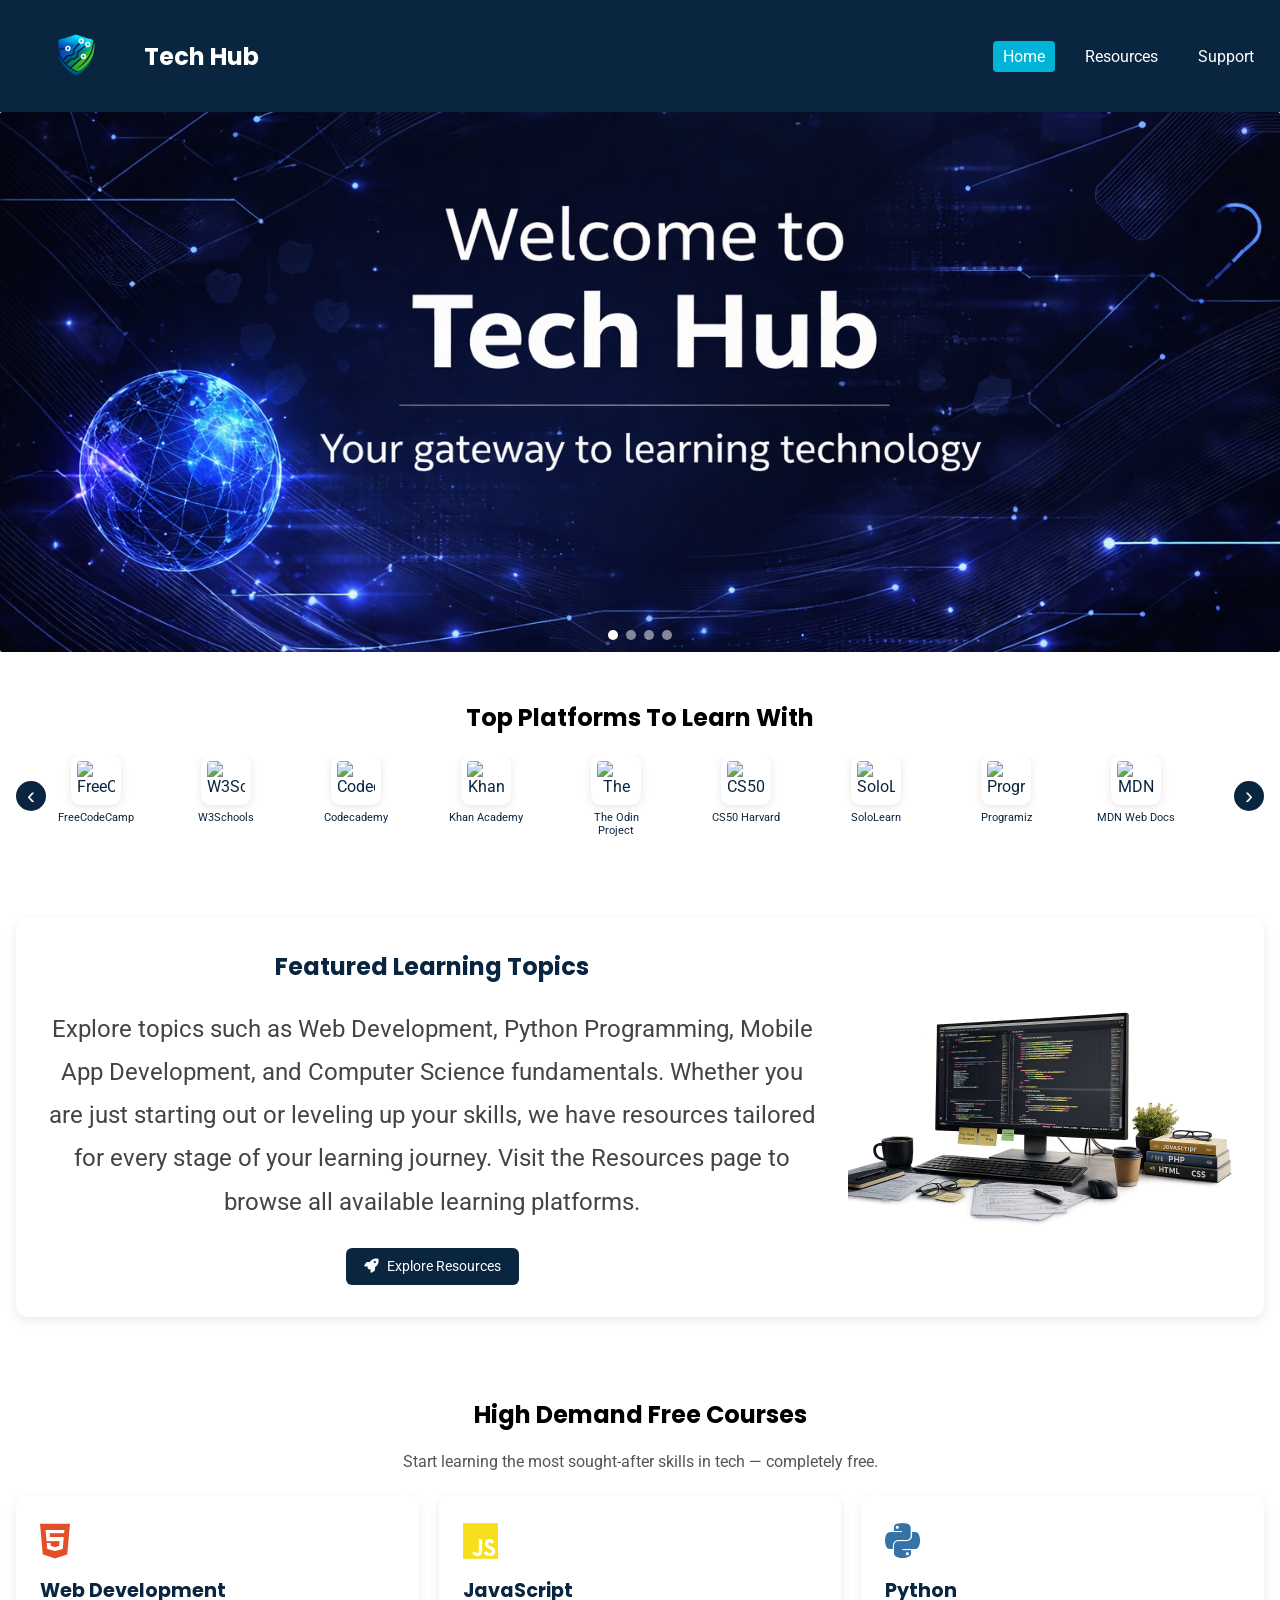
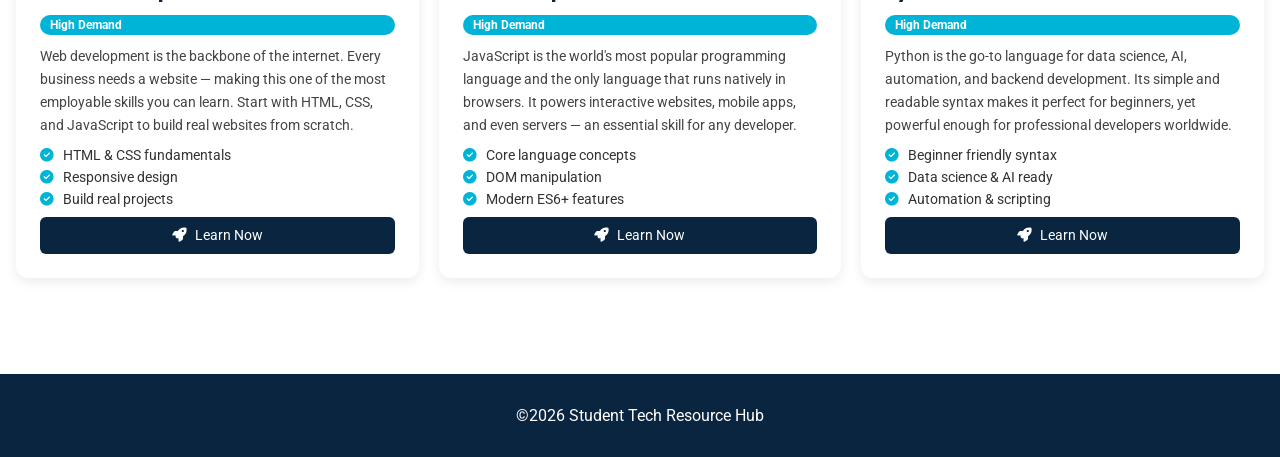
==== index.html @ bba3fb8a "home page updates" ====
<!DOCTYPE html>
<html lang="en">
    <head>
        <meta charset="UTF-8">
        <meta name="viewport" content="width=device-width, initial-scale=1.0">

        <title>Student Tech Resource Hub</title>

        <meta name="description" content="Student learning resources for programming and technology.">
        <meta name="author" content="Halia Khayat">

        <meta property="og:title" content="Student Tech Resource Hub Learning Platform">
        <meta property="og:description" content="Discover programming and technology learning resources organized for students to improve tech skills.">
        <meta property="og:image" content="https://ladylia-wq.github.io/wdd231/finalproject/tech.png">
        <meta property="og:url" content="https://ladylia-wq.github.io/wdd231/finalproject/index.html">

        <link rel="preconnect" href="https://fonts.googleapis.com">
        <link rel="preconnect" href="https://fonts.gstatic.com" crossorigin>

        <link href="https://fonts.googleapis.com/css2?family=Poppins:wght@400;600&family=Roboto&display=swap" rel="stylesheet">

        <link rel="stylesheet" href="styles/normalize.css">
        <link rel="stylesheet" href="styles/styles.css">

        <link rel="icon" href="images/favicon.ico">
        <link rel="stylesheet" href="https://cdnjs.cloudflare.com/ajax/libs/font-awesome/6.5.0/css/all.min.css">
        <script type="module" src="scripts/main.js"></script> 
    </head>

    <body>

        <header>
            <nav>
            <div class="logo">
                <img src="images/logo.webp" alt="Student Tech Resource Hub Logo">
                <h1>Tech Hub</h1>
            </div>


            <div class="menu-btn" id="menuBtn">☰</div>

            <ul id="navMenu">
                <li><a href="index.html">Home</a></li>
                <li><a href="resources.html">Resources</a></li>
                <li><a href="support.html">Support</a></li>
            </ul>

            </nav>
        </header>

        <div class="hero-carousel">
            <div class="carousel-track">

                <div class="slide">
                <img src="images/slide1.jpg">
                </div>

                <div class="slide">
                <img src="images/slide2.jpg">
                </div>

                <div class="slide">
                <img src="images/slide3.jpg">
                </div>

                <div class="slide">
                <img src="images/slide4.jpg">
                </div>

            </div>

            <div class="dots">
                <span class="dot active"></span>
                <span class="dot"></span>
                <span class="dot"></span>
                <span class="dot"></span>
            </div>
        </div>
        
        <main>
            <section class="platforms-section">
                <h2>Top Platforms To Learn With</h2>
                <div class="platforms-carousel-wrapper">
                    <button class="platform-arrow left-arrow">&#8249;</button>
                    <div class="platforms-track-container">
                        <div class="platforms-track" id="platformsTrack"></div>
                    </div>
                    <button class="platform-arrow right-arrow">&#8250;</button>
                </div>
            </section>

            <section class="featured-topics">
                <div class="topics-text">
                    <h2>Featured Learning Topics</h2>
                    <p>
                    Explore topics such as Web Development, Python Programming,
                    Mobile App Development, and Computer Science fundamentals.
                    Whether you are just starting out or leveling up your skills,
                    we have resources tailored for every stage of your learning journey.
                    Visit the Resources page to browse all available learning platforms.
                    </p>
                    <div style="text-align: center;">
                        <a href="resources.html" class="explore-resources-btn">
                            <i class="fa-solid fa-rocket"></i> Explore Resources
                        </a>
                    </div>
                </div>

                <div class="topics-image">
                    <img src="images/resource.jpg"
                        alt="Student coding on laptop">
                </div>
            </section>
            
            <section class="featured-courses">
                    <h2>High Demand Free Courses</h2>
                    <p class="section-subtitle">Start learning the most sought-after skills in tech — completely free.</p>

                    <div class="courses-container">

                        <div class="course-card">
                        <div class="course-icon">
                            <i class="fa-brands fa-html5"></i>
                        </div>
                        <h3>Web Development</h3>
                        <span class="course-tag">High Demand</span>
                        <p>
                            Web development is the backbone of the internet. Every business needs 
                            a website — making this one of the most employable skills you can learn. 
                            Start with HTML, CSS, and JavaScript to build real websites from scratch.
                        </p>
                        <ul>
                            <li><i class="fa-solid fa-circle-check"></i> HTML & CSS fundamentals</li>
                            <li><i class="fa-solid fa-circle-check"></i> Responsive design</li>
                            <li><i class="fa-solid fa-circle-check"></i> Build real projects</li>
                        </ul>
                        <a href="https://www.freecodecamp.org/learn/2022/responsive-web-design/" 
                            target="_blank" class="learn-btn">
                            <i class="fa-solid fa-rocket"></i> Learn Now
                        </a>
                        </div>

                        <div class="course-card">
                        <div class="course-icon">
                            <i class="fa-brands fa-js"></i>
                        </div>
                        <h3>JavaScript</h3>
                        <span class="course-tag">High Demand</span>
                        <p>
                            JavaScript is the world's most popular programming language and the 
                            only language that runs natively in browsers. It powers interactive 
                            websites, mobile apps, and even servers — an essential skill for any developer.
                        </p>
                        <ul>
                            <li><i class="fa-solid fa-circle-check"></i> Core language concepts</li>
                            <li><i class="fa-solid fa-circle-check"></i> DOM manipulation</li>
                            <li><i class="fa-solid fa-circle-check"></i> Modern ES6+ features</li>
                        </ul>
                        <a href="https://javascript.info/" 
                            target="_blank" class="learn-btn">
                            <i class="fa-solid fa-rocket"></i> Learn Now
                        </a>
                        </div>

                        <div class="course-card">
                        <div class="course-icon">
                            <i class="fa-brands fa-python"></i>
                        </div>
                        <h3>Python</h3>
                        <span class="course-tag">High Demand</span>
                        <p>
                            Python is the go-to language for data science, AI, automation, and 
                            backend development. Its simple and readable syntax makes it perfect 
                            for beginners, yet powerful enough for professional developers worldwide.
                        </p>
                        <ul>
                            <li><i class="fa-solid fa-circle-check"></i> Beginner friendly syntax</li>
                            <li><i class="fa-solid fa-circle-check"></i> Data science & AI ready</li>
                            <li><i class="fa-solid fa-circle-check"></i> Automation & scripting</li>
                        </ul>
                        <a href="https://www.python.org/about/gettingstarted/" 
                            target="_blank" class="learn-btn">
                            <i class="fa-solid fa-rocket"></i> Learn Now
                        </a>
                        </div>
                    </div>
            </section>
        </main>

        <footer>
            <p>©2026 Student Tech Resource Hub</p>
        </footer>

    </body> 
</html>
---- styles/styles.css ----
:root {
  --primary: #0a2540;
  --accent: #00b4d8;
  --light: #f5f7fa;
}

header {
  margin: 0;
  padding: 1rem;
}

body {
  margin: 0;
  padding: 0;
  font-family: 'Roboto', sans-serif;
}

h1, h2, h3 {
  font-family: 'Poppins', sans-serif;
}

/*HERO*/
.hero-carousel {
  width: 100%;
  height: 60vh;
  overflow: hidden;
  border-radius: 2px;
  margin: 0;
  padding: 0;
  display: block;
  position: relative;
}

@media (max-width: 760px) {
  .hero-carousel {
    height: 35vh;
  }
}

@media (max-width: 480px) {
  .hero-carousel {
    height: 25vh;
  }
}

.carousel-track {
  display: flex;
  align-items: center;
  height: 100%;
  width: 100%; 
  /* line-height: 0; 
  font-size: 0; */
  margin: 0;
  padding: 0;
}

.slide {
  /* flex: 0 0 100%; */
  min-width: 100%;
  height: 100%;
  overflow: hidden;
  margin: 0;
  padding: 0;
}

.slide img {
  width: 100%;
  height: 100%;
  object-fit: cover;
  display: block;
  margin: 0;
  padding: 0;
  /* background-image: url(/images/slide1.jpg); */
}

.dots {
  position: absolute;
  bottom: 12px;
  left: 50%;
  transform: translateX(-50%);
  display: flex;
  gap: 8px;
  z-index: 10;
}

.dot {
  width: 10px;
  height: 10px;
  border-radius: 50%;
  background: rgba(255, 255, 255, 0.5);
  cursor: pointer;
  transition: background 0.3s ease;
}

.dot.active {
  background: white;
}

/* HEADER */
header {
  background: var(--primary);
  color: white;
  padding: 1rem;
}

/* LOGO */
.logo {
  display: flex;
  align-items: center;
  gap: 8px;
}

.logo img {
  height: 80px;
}

.logo span {
  font-weight: 600;
  color: white;
}

/* NAVIGATION */
nav {
  display: flex;
  justify-content: space-between;
  align-items: center;
}

nav ul {
  list-style: none;
  display: none;
  padding: 0;
}

nav ul li {
  margin: 10px 0;
}

nav a {
  color: white;
  text-decoration: none;
  padding: 6px 10px;
  border-radius: 4px;
}

/* hover & active share styling */
nav a:hover {
   background: rgba(255,255,255,0.2);
} 

nav a.active {
  background: var(--accent);
}

.intro {
  text-align: center;
}

.menu-btn {
  font-size: 1.5rem;
  cursor: pointer;
}

.show {
  display: block;
}

main {
  padding: 1rem;
}

/* LOGOS */
.platforms-section {
  margin: 2rem 0;
  text-align: center;
}

.platforms-carousel-wrapper {
  display: flex;
  align-items: center;
  gap: 10px;
}

.platforms-track-container {
  overflow: hidden;
  flex: 1;
}

.platforms-track {
  display: flex;
  gap: 50px;
  transition: transform 0.4s ease-in-out;
}

.platform-logo {
  display: flex;
  flex-direction: column;
  align-items: center;
  min-width: 80px;
  cursor: pointer;
  text-decoration: none;
  color: var(--primary);
}

.platform-logo img {
  width: 50px;
  height: 50px;
  object-fit: contain;
  border-radius: 10px;
  box-shadow: 0 2px 8px rgba(0,0,0,0.1);
  padding: 6px;
  background: white;
}

.platform-logo span {
  margin-top: 6px;
  font-size: 0.7rem;
  text-align: center;
}

.platform-logo:hover img {
  box-shadow: 0 4px 12px rgba(0,180,216,0.4);
  transform: translateY(-3px);
  transition: all 0.3s ease;
}

.platform-arrow {
  background: var(--primary);
  color: white;
  border: none;
  border-radius: 50%;
  width: 30px;
  height: 30px;
  font-size: 1.5rem;
  cursor: pointer;
  display: flex;
  align-items: center;
  justify-content: center;
  transition: background 0.3s ease;
  flex-shrink: 0;
}

.platform-arrow:hover {
  background: var(--accent);
}

/*Free Courses*/
.featured-courses {
  margin: 5rem 0;
}

.featured-courses h2 {
  text-align: center;
}

.section-subtitle {
  text-align: center;
  color: #555;
  margin-bottom: 1.5rem;
}

.courses-container {
  display: grid;
  grid-template-columns: repeat(3, 1fr);
  gap: 20px;
}

@media (max-width: 768px) {
  .courses-container {
    grid-template-columns: 1fr;
  }
}

.course-card {
  background: white;
  border-radius: 12px;
  padding: 1.5rem;
  box-shadow: 0 4px 12px rgba(0,0,0,0.08);
  display: flex;
  flex-direction: column;
  gap: 10px;
  transition: transform 0.3s ease, box-shadow 0.3s ease;
}

.course-card:hover {
  transform: translateY(-6px);
  box-shadow: 0 10px 24px rgba(0,0,0,0.12);
}

.course-icon {
  font-size: 2.5rem;
}

.course-icon .fa-html5 { color: #e34f26; }
.course-icon .fa-js    { color: #f7df1e; }
.course-icon .fa-python { color: #3572A5; }

.course-card h3 {
  margin: 0;
  font-size: 1.2rem;
  color: var(--primary);
}

.course-tag {
  display: inline-block;
  background: var(--accent);
  color: white;
  font-size: 0.75rem;
  font-weight: bold;
  padding: 3px 10px;
  border-radius: 20px;
}

.course-card p {
  font-size: 0.9rem;
  color: #444;
  line-height: 1.6;
  margin: 0;
}

.course-card ul {
  list-style: none;
  padding: 0;
  margin: 0;
  display: flex;
  flex-direction: column;
  gap: 6px;
}

.course-card ul li {
  font-size: 0.85rem;
  color: #333;
}

.course-card ul li i {
  color: var(--accent);
  margin-right: 6px;
}

.learn-btn {
  display: inline-block;
  margin-top: auto;
  padding: 10px 18px;
  background: var(--primary);
  color: white;
  text-decoration: none;
  border-radius: 6px;
  font-size: 0.9rem;
  text-align: center;
  transition: background 0.3s ease, transform 0.2s ease;
}

.learn-btn:hover {
  background: var(--accent);
  transform: translateY(-2px);
}

.learn-btn i {
  margin-right: 6px;
}

/* Featured topics */
.featured-topics {
  display: grid;
  grid-template-columns: 2fr 1fr;
  gap: 2rem;
  align-items: center;
  margin: 5rem 0;
  background: white;
  border-radius: 12px;
  padding: 2rem;
  box-shadow: 0 4px 12px rgba(0,0,0,0.08);
}

.topics-text h2 {
  margin-top: 0;
  color: var(--primary);
  text-align: center;
}

.topics-text p {
  color: #444;
  line-height: 1.8;
  margin-bottom: 1.5rem;
  font-size: x-large;
  text-align: center;
}

.topics-image img {
  width: 100%;
  height: 100%;
  object-fit: cover;
  border-radius: 10px;
}

@media (max-width: 768px) {
  .featured-topics {
    grid-template-columns: 1fr;
  }

  .topics-image img {
    height: 200px;
  }
}

.explore-resources-btn {
  display: inline-block;
  margin-top: auto;
  padding: 10px 18px;
  background: var(--primary);
  color: white;
  text-decoration: none;
  border-radius: 6px;
  font-size: 0.9rem;
  transition: background 0.3s ease, transform 0.2s ease;
}

.explore-resources-btn:hover {
  background: var(--accent);
  transform: translateY(-2px);
}

.explore-resources-btn i {
  margin-right: 6px;
}

/* CARD */
.card {
  background: white;
  padding: 1.2rem;
  margin: 0;
  border-left: none;
  border-radius: 10px;
  box-shadow: 0 4px 12px rgba(0,0,0,0.08);
  transition: all 0.3s ease;
}

.card:hover {
  transform: translateY(-6px) scale(1.02);
  box-shadow: 0 10px 20px rgba(0,0,0,0.15);
  background: rgb(255, 255, 255);
}

.card h3 {
  margin-bottom: 5px;
}

.card p {
  margin: 3px 0;
}

.card i {
  color: var(--accent);
  margin-right: 8px;
}

.detailsBtn i {
  margin-right: 5px;
}

#resourcesContainer {
  display: grid;
  grid-template-columns: repeat(3, 1fr);
  gap: 20px;
}

@media (max-width: 768px) {
  #resourcesContainer {
    grid-template-columns: 1fr;
  }
}

/* BUTTON LINKS INSIDE CARDS */
.card a {
  color: var(--accent);
  font-weight: bold;
}

.card a:hover {
  text-decoration: underline;
}

/*level*/
.level {
  display: inline-block;
  padding: 4px 10px;
  border-radius: 20px;
  font-size: 12px;
  font-weight: bold;
  margin-top: 5px;
}

.level.beginner {
  background: #d1fae5;
  color: #065f46;
}

.level.intermediate {
  background: #fef3c7;
  color: #92400e;
}

.level.advanced {
  background: #fee2e2;
  color: #991b1b;
}

.level.all {
  background: #00b4d8;
  color: #060445;
}

/* SUPPORT FORM */
.support-container {
  max-width: 600px;
  margin: auto;
  background: white;
  padding: 2rem;
  border-radius: 8px;
  box-shadow: 0 4px 12px rgba(0,0,0,0.1);
}

.contact-form {
  display: flex;
  flex-direction: column;
}

.contact-form label {
  margin-top: 1rem;
  font-weight: bold;
}

.contact-form input,
.contact-form textarea {
  margin-top: 5px;
  padding: 10px;
  border: 1px solid #ccc;
  border-radius: 5px;
  font-size: 1rem;
}

.contact-form input:focus,
.contact-form textarea:focus {
  border-color: var(--accent);
  outline: none;
}

.contact-form button {
  margin-top: 1.5rem;
  padding: 12px;
  border: none;
  background: var(--primary);
  color: white;
  font-size: 1rem;
  border-radius: 5px;
  cursor: pointer;
}

.contact-form button:hover {
  background: #0096c7;
}

/* RESULT / ACTION PAGE */
.result-container {
  max-width: 600px;
  margin: auto;
  background: white;
  padding: 2rem;
  border-radius: 8px;
  box-shadow: 0 4px 12px rgba(0,0,0,0.1);
  text-align: center;
}

.result-text {
  margin-bottom: 1rem;
}

.result-card {
  text-align: left;
  margin: 1.5rem 0;
  padding: 1rem;
  background: #f5f7fa;
  border-left: 5px solid var(--accent);
  border-radius: 5px;
}

.success-icon {
  font-size: 3rem;
  color: var(--accent);
  margin-bottom: 10px;
}

/* ACTION BUTTONS */
.result-actions {
  display: flex;
  justify-content: center;
  gap: 15px;
  flex-wrap: wrap;
}

.action-btn,
.modal-visit-btn {
  display: inline-block;
  padding: 10px 18px;
  background: var(--primary);
  color: white;
  text-decoration: none;
  border-radius: 6px;
  transition: background 0.3s ease, transform 0.2s ease;
}

.action-btn:hover,
.modal-visit-btn:hover {
  background: var(--accent);
  transform: translateY(-2px);
}

/* DETAILS BUTTON */
.detailsBtn {
  margin-top: 10px;
  padding: 8px 14px;
  background: transparent;
  color: var(--primary);
  border: 2px solid var(--accent);
  border-radius: 20px;
  cursor: pointer;
  font-size: 0.9rem;
  transition: all 0.3s ease;
}

.detailsBtn:hover {
  background: var(--accent);
  color: white;
}

/* MODAL */
.modal {
  display: none;
  position: fixed;
  z-index: 1000;
  inset: 0;
  background: rgba(0,0,0,0.5);
}

.modal-content {
  background: white;
  margin: 10% auto;
  padding: 2rem;
  width: 90%;
  max-width: 500px;
  border-radius: 8px;
  position: relative;
  text-align: center;
  color: #000;
}

.modal > * {
  color: inherit;
}

.close-btn {
  position: absolute;
  right: 15px;
  top: 10px;
  font-size: 1.5rem;
  cursor: pointer;
}

.close-btn:hover {
  color: var(--accent);
}

/* FOOTER */
footer {
  background: var(--primary);
  color: white;
  text-align: center;
  padding: 1rem;
}

/* RESPONSIVE NAV */
@media (min-width: 700px) {
  nav ul {
    display: flex;
    gap: 20px;
  }

  .menu-btn {
    display: none;
  }
}

/*filter view*/
.filter-bar {
  display: flex;
  gap: 10px;
  margin-bottom: 20px;
}

.filter-bar input,
.filter-bar select {
  padding: 8px;
  border-radius: 6px;
  border: 2px solid #060445;
}
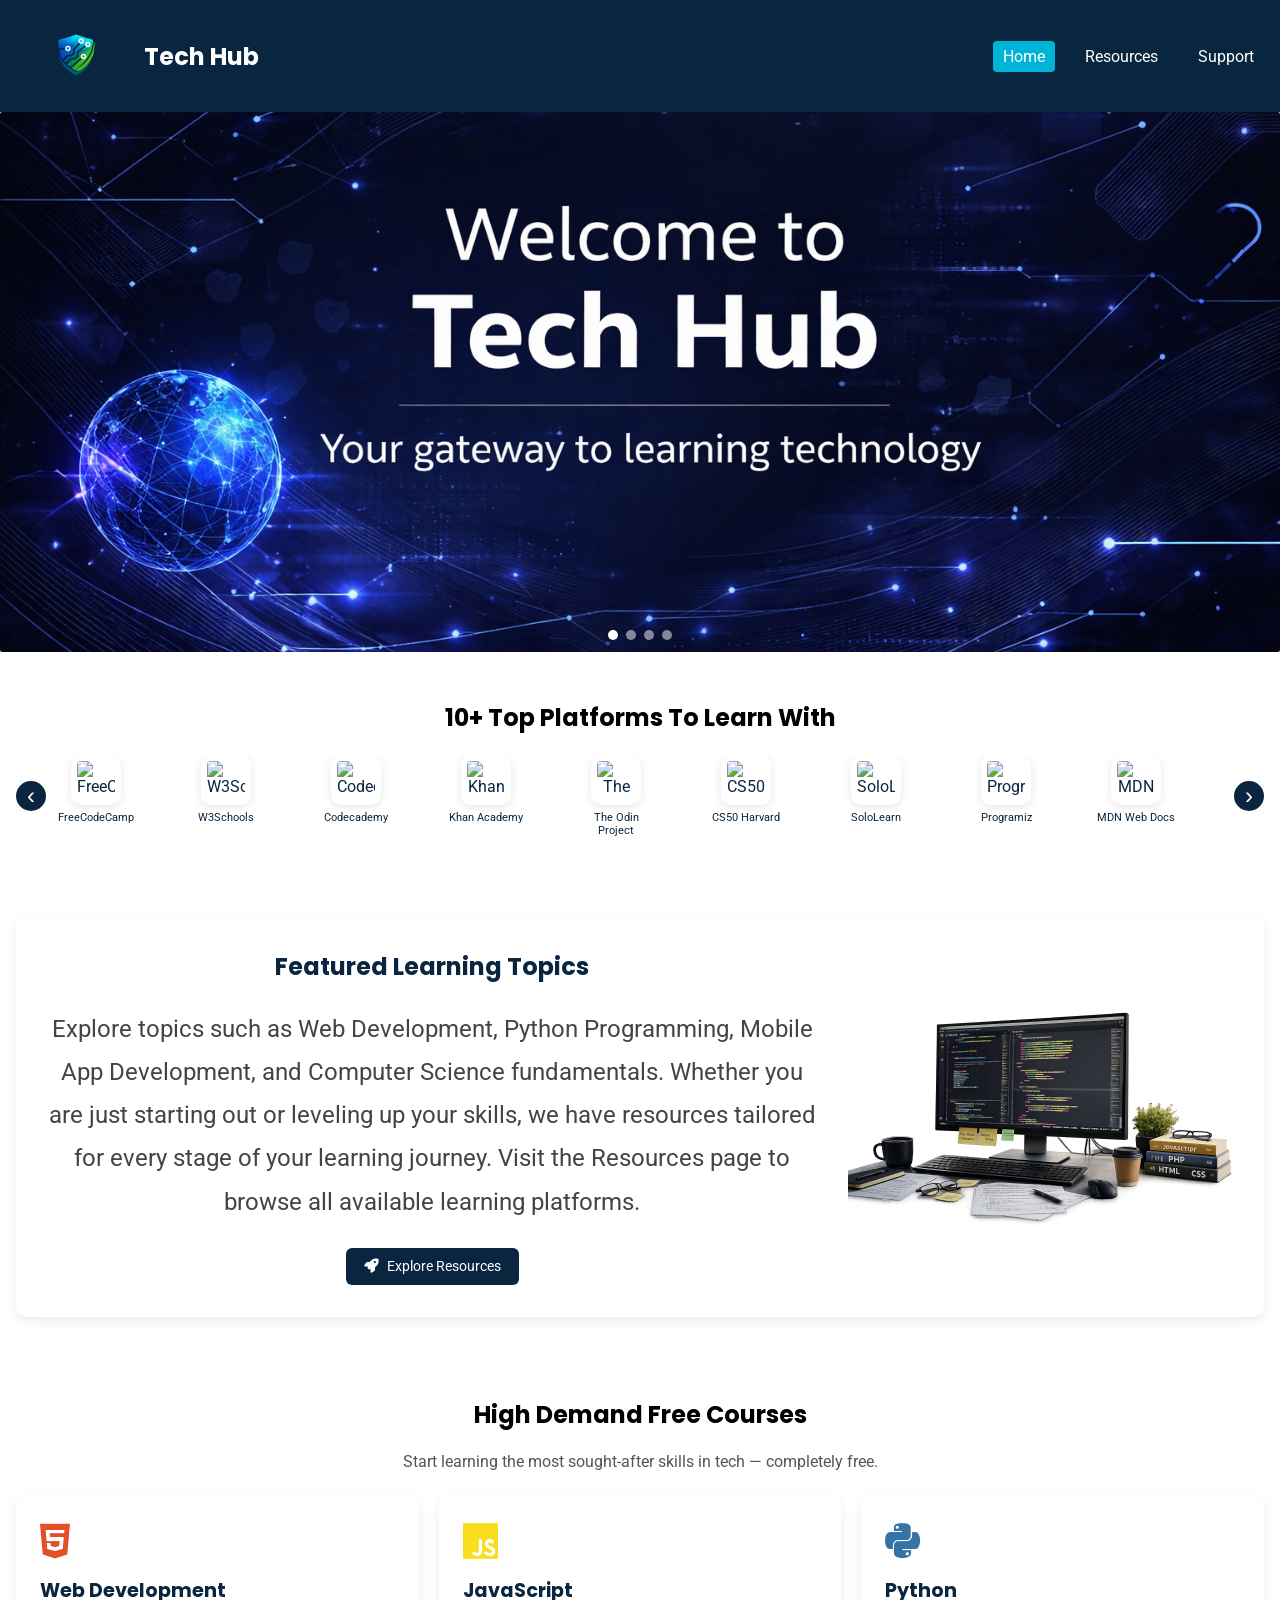
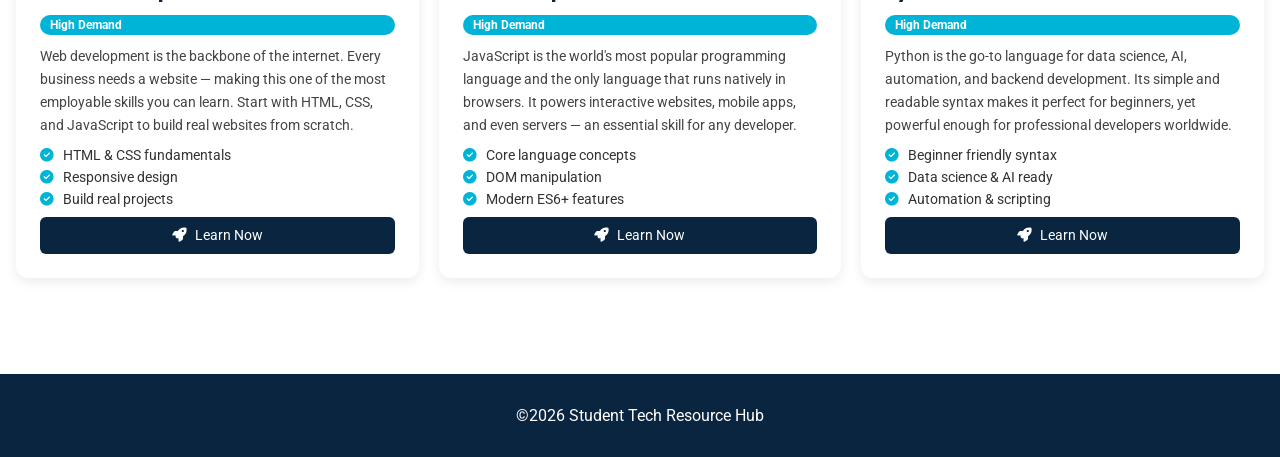
==== commit 37bf21f0: "text added" ====
--- a/index.html
+++ b/index.html
@@ -79,7 +79,7 @@
         
         <main>
             <section class="platforms-section">
-                <h2>Top Platforms To Learn With</h2>
+                <h2>10+ Top Platforms To Learn With</h2>
                 <div class="platforms-carousel-wrapper">
                     <button class="platform-arrow left-arrow">&#8249;</button>
                     <div class="platforms-track-container">
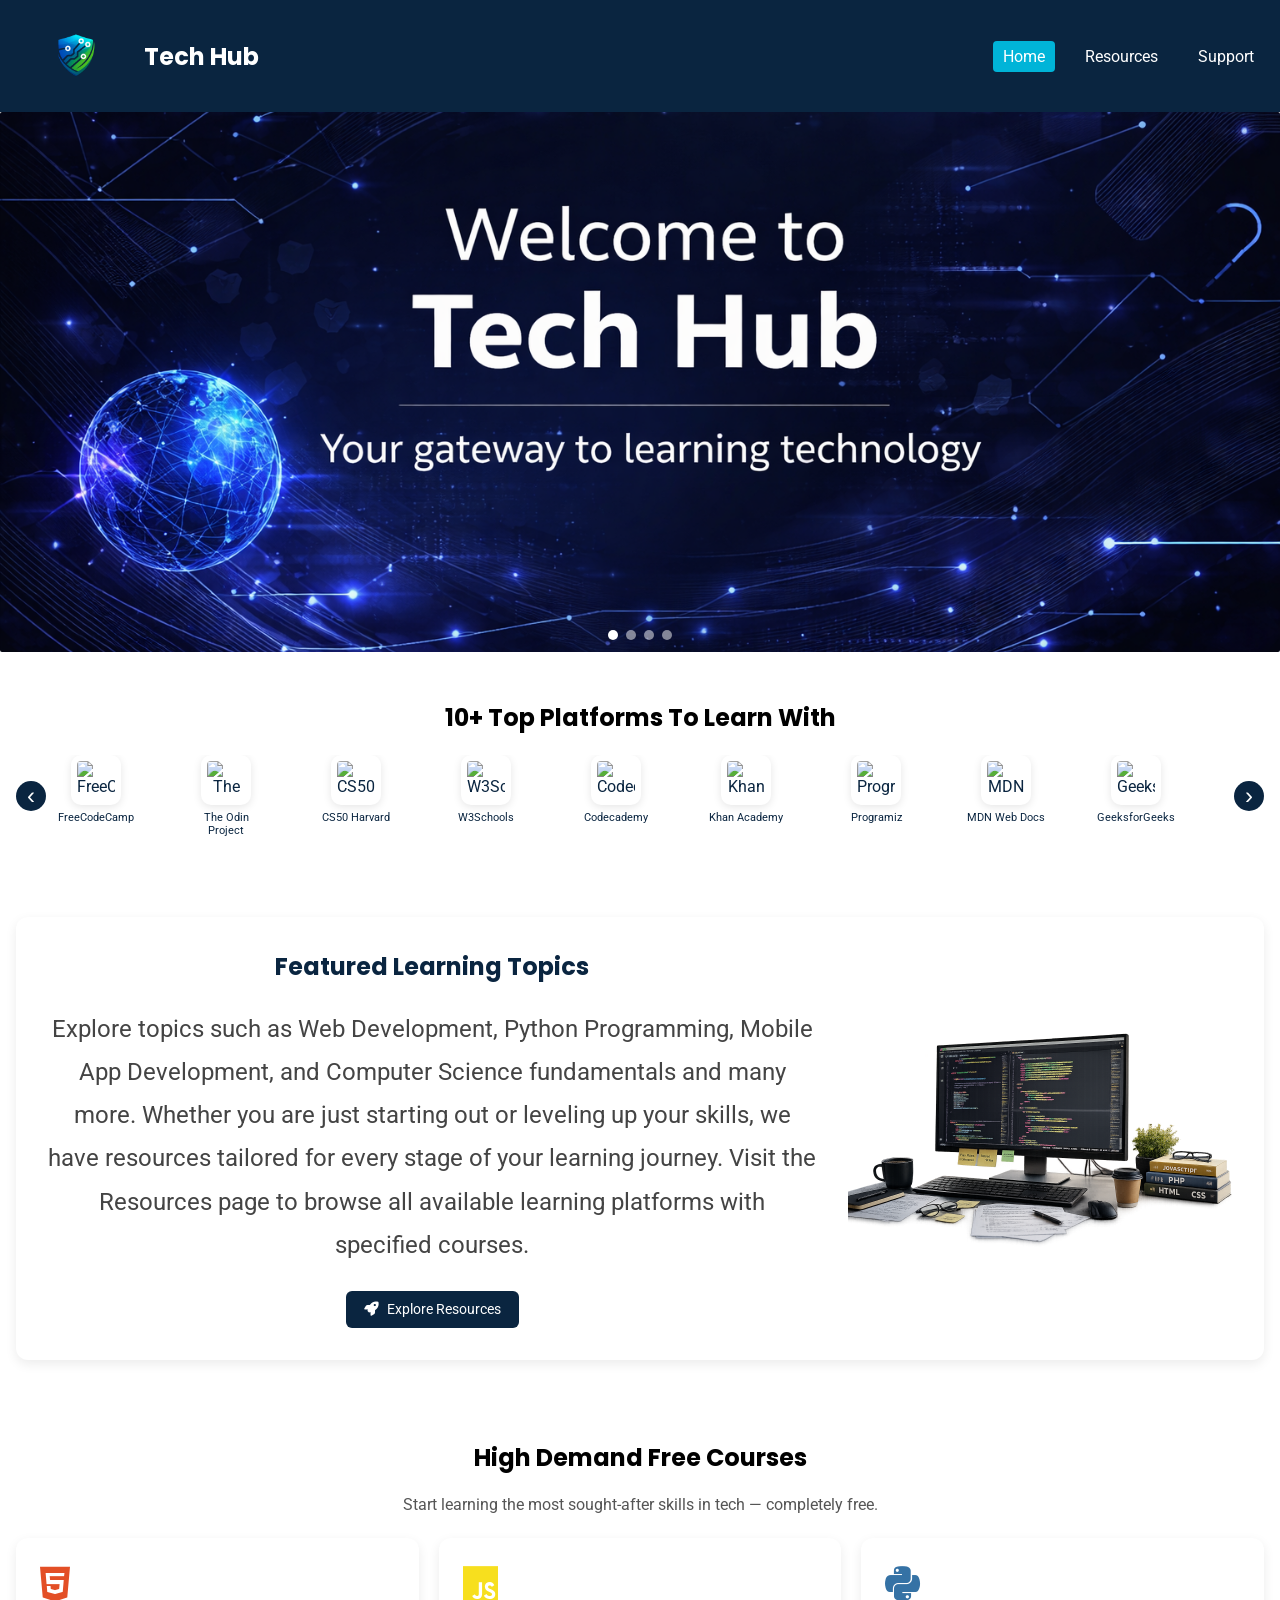
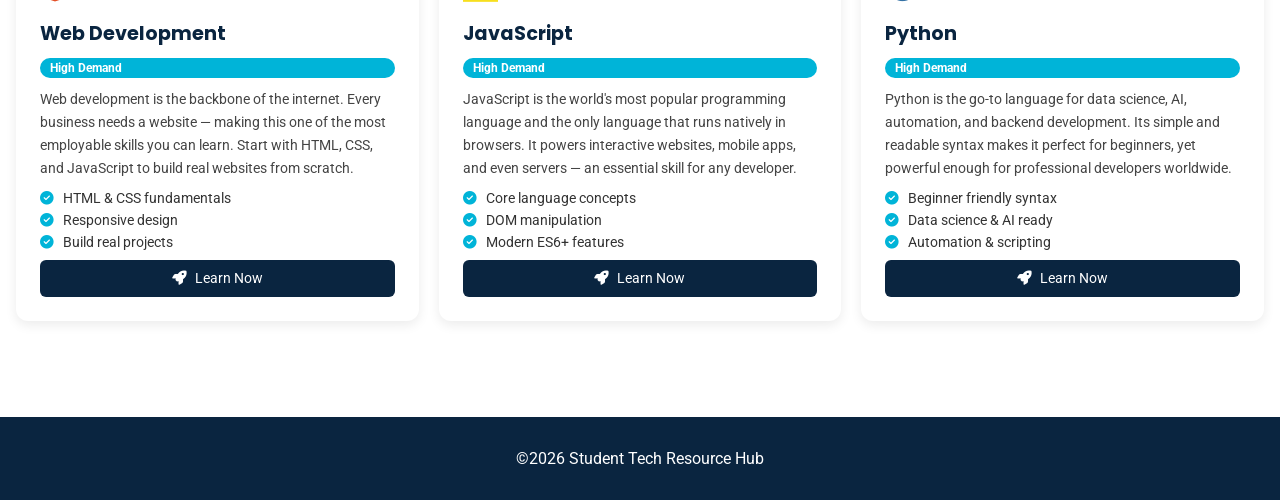
==== commit e81bc67f: "all done" ====
--- a/index.html
+++ b/index.html
@@ -94,10 +94,10 @@
                     <h2>Featured Learning Topics</h2>
                     <p>
                     Explore topics such as Web Development, Python Programming,
-                    Mobile App Development, and Computer Science fundamentals.
+                    Mobile App Development, and Computer Science fundamentals and many more.
                     Whether you are just starting out or leveling up your skills,
                     we have resources tailored for every stage of your learning journey.
-                    Visit the Resources page to browse all available learning platforms.
+                    Visit the Resources page to browse all available learning platforms with specified courses.
                     </p>
                     <div style="text-align: center;">
                         <a href="resources.html" class="explore-resources-btn">
--- a/styles/styles.css
+++ b/styles/styles.css
@@ -441,8 +441,18 @@
   background: rgb(255, 255, 255);
 }
 
+.card-logo {
+  width: 30px;
+  height: 30px;
+  border-radius: 15px;
+  object-fit: contain;
+}
+
 .card h3 {
-  margin-bottom: 5px;
+  display: flex;
+  align-items: center;
+  gap: 10px;
+  color: var(--primary);
 }
 
 .card p {
@@ -505,11 +515,6 @@
   color: #991b1b;
 }
 
-.level.all {
-  background: #00b4d8;
-  color: #060445;
-}
-
 /* SUPPORT FORM */
 .support-container {
   max-width: 600px;
@@ -600,13 +605,7 @@
 
 .action-btn,
 .modal-visit-btn {
-  display: inline-block;
-  padding: 10px 18px;
-  background: var(--primary);
-  color: white;
-  text-decoration: none;
-  border-radius: 6px;
-  transition: background 0.3s ease, transform 0.2s ease;
+  margin-top: 15px;
 }
 
 .action-btn:hover,
@@ -633,25 +632,100 @@
   color: white;
 }
 
+.detailsBtn:hover i {
+  color: white
+}
+
 /* MODAL */
 .modal {
-  display: none;
   position: fixed;
   z-index: 1000;
   inset: 0;
-  background: rgba(0,0,0,0.5);
+
+  background: rgba(0,0,0,0.6);
+  backdrop-filter: blur(6px);
+
+  display: flex;
+  justify-content: center;
+  align-items: center;
+
+  opacity: 0;
+  visibility: hidden;
+  transition: opacity 0.3s ease;
+}
+
+.modal.show {
+  opacity: 1;
+  visibility: visible;
+}
+
+#modalTitle {
+  font-size: 1.5rem;
+  font-weight: 600;
+  color: var(--primary);
+  margin-bottom: 4px;
 }
 
 .modal-content {
   background: white;
-  margin: 10% auto;
   padding: 2rem;
   width: 90%;
-  max-width: 500px;
-  border-radius: 8px;
+  max-width: 520px;
+  border-radius: 16px;
+
+  text-align: center;
+  color: #000;
+
+  box-shadow: 0 20px 50px rgba(0,0,0,0.25);
+
+  transform: scale(0.85) translateY(20px);
+  opacity: 0;
+  transition: all 0.35s ease;
+}
+
+#modalCategory {
+  font-size: 0.85rem;
+  color: var(--primary);
+  margin-bottom: 10px;
+  margin-top: 0;
+}
+
+#modalLevel {
+  text-align: left;
+  line-height: 1.6;
+  color: #444;
+}
+
+.modal-topics {
+  list-style: none;
+  padding: 0;
+  margin: 15px 0;
+}
+
+.modal-topics li {
   position: relative;
-  text-align: center;
-  color: #000;
+  padding-left: 22px;
+  margin-bottom: 8px;
+  font-size: 0.9rem;
+  color: #333;
+}
+
+/* custom bullet */
+.modal-topics li {
+  display: flex;
+  align-items: center;
+  gap: 10px;
+  margin-bottom: 8px;
+}
+
+.modal-topics li i {
+  color: var(--accent);
+  font-size: 0.9rem;
+}
+
+.modal.show .modal-content {
+  transform: scale(1) translateY(0);
+  opacity: 1;
 }
 
 .modal > * {
@@ -661,13 +735,16 @@
 .close-btn {
   position: absolute;
   right: 15px;
-  top: 10px;
-  font-size: 1.5rem;
+  top: 12px;
+  font-size: 1.4rem;
   cursor: pointer;
+  color: #888;
+  transition: all 0.2s ease;
 }
 
 .close-btn:hover {
   color: var(--accent);
+  transform: scale(1.2);
 }
 
 /* FOOTER */
@@ -695,11 +772,21 @@
   display: flex;
   gap: 10px;
   margin-bottom: 20px;
+  position: relative;
 }
 
 .filter-bar input,
 .filter-bar select {
-  padding: 8px;
+  padding: 8px 10px 8px 35px; 
   border-radius: 6px;
   border: 2px solid #060445;
-} +} 
+
+.filter-bar i {
+  position: absolute;
+  left: 10px;
+  top: 50%;
+  transform: translateY(-50%);
+  color: var(--accent);
+  transition: color 0.3s ease;
+}
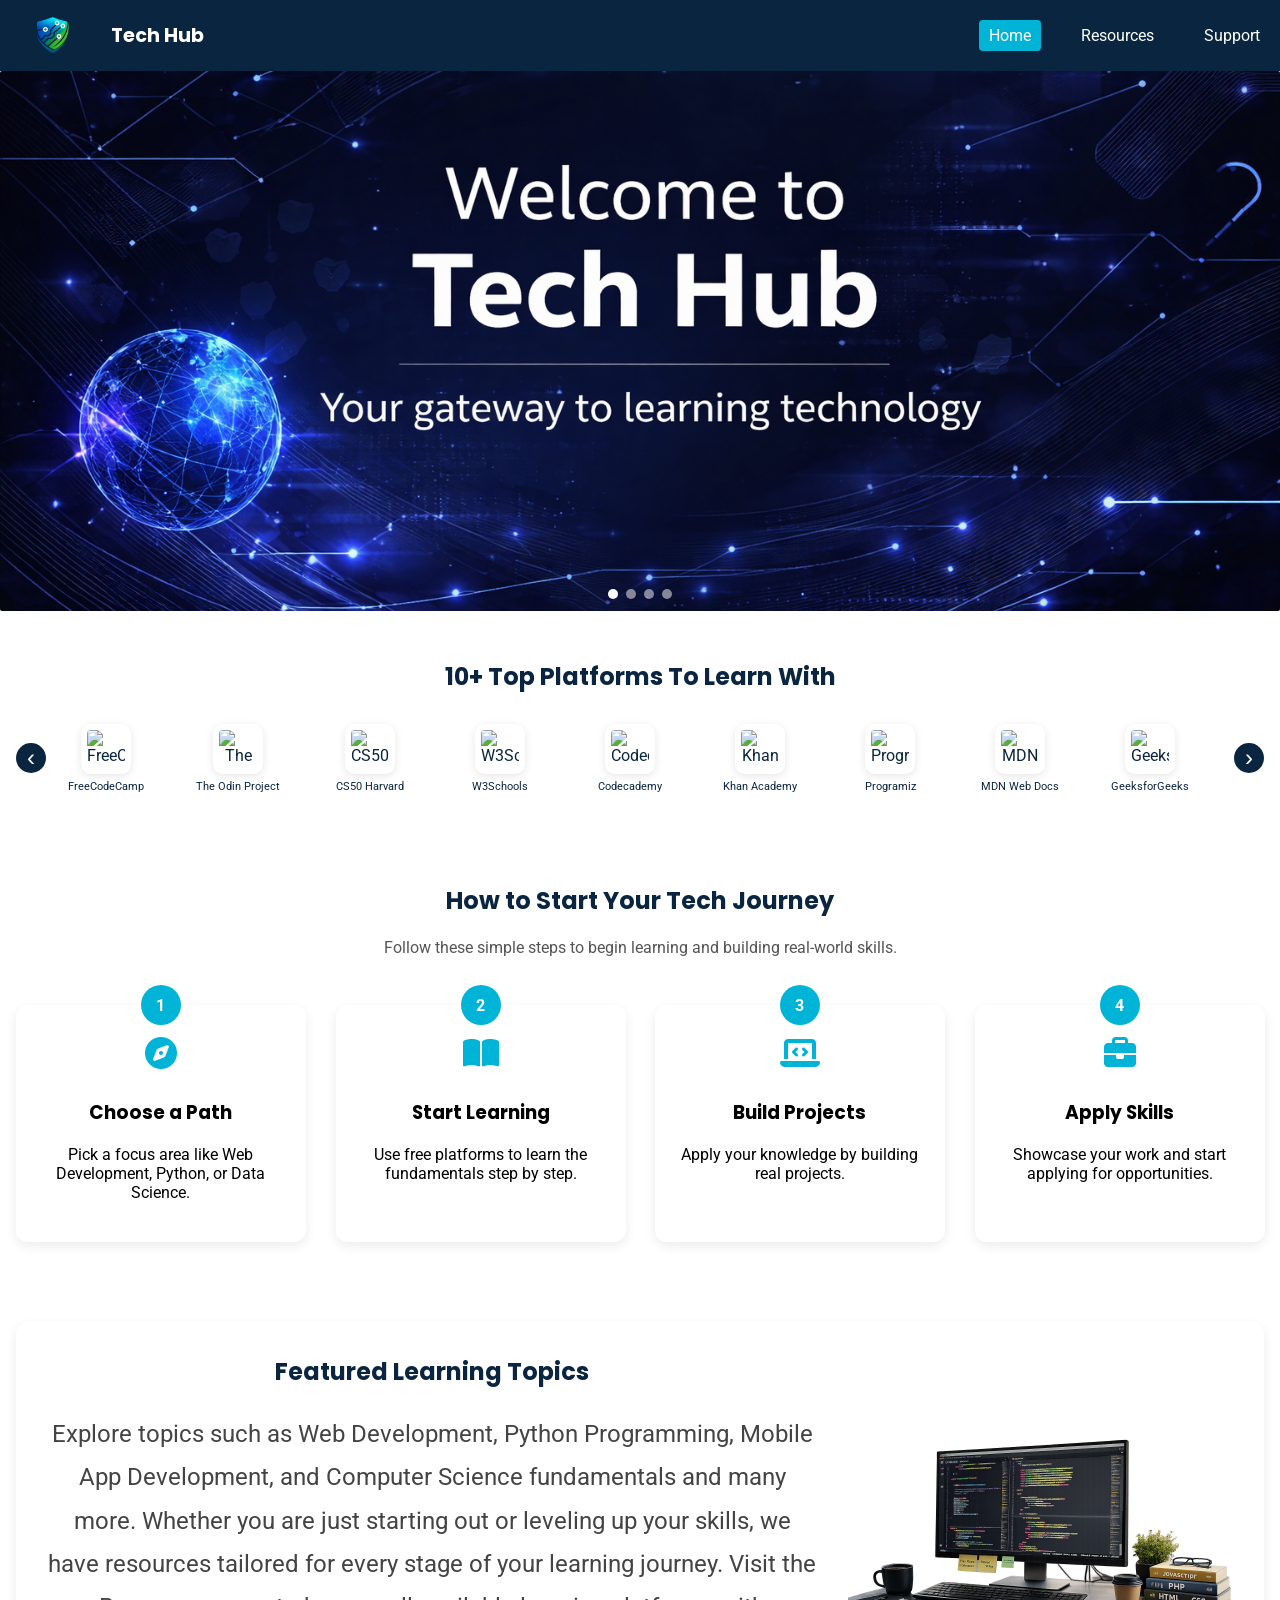
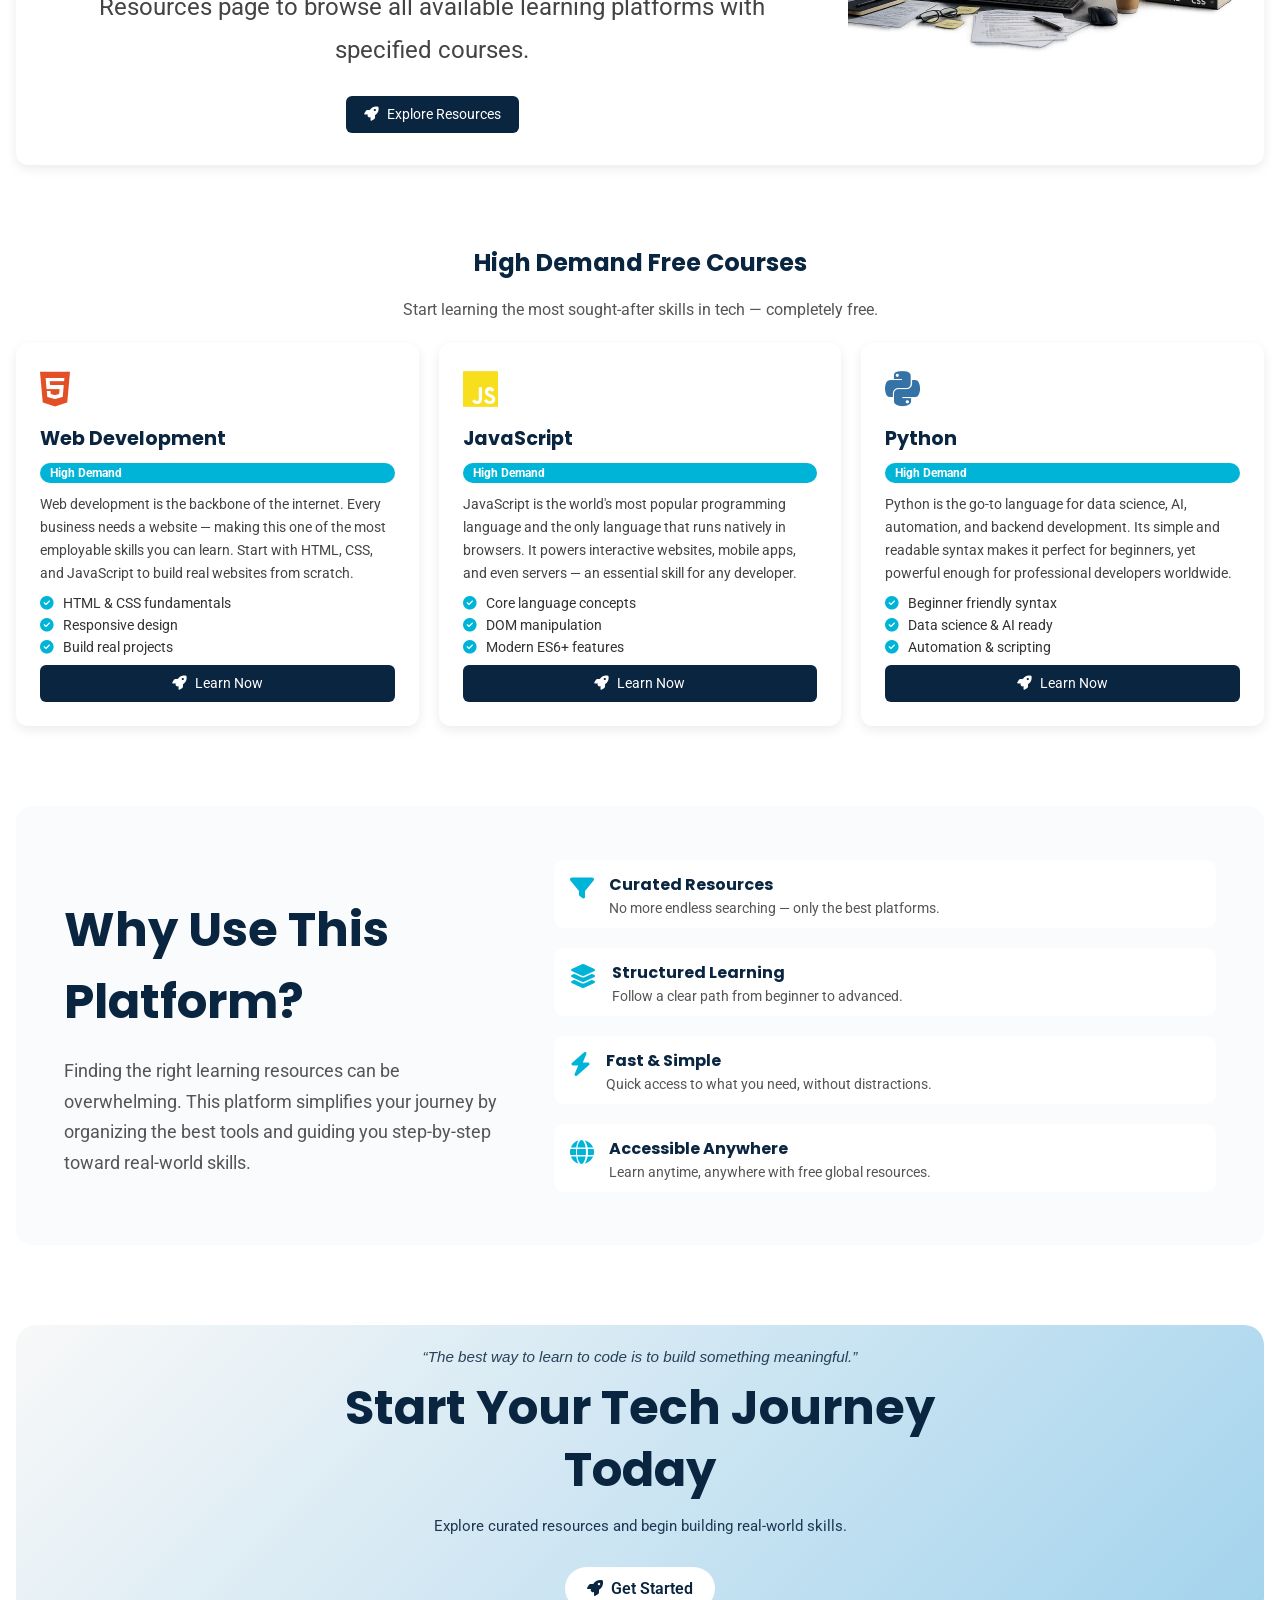
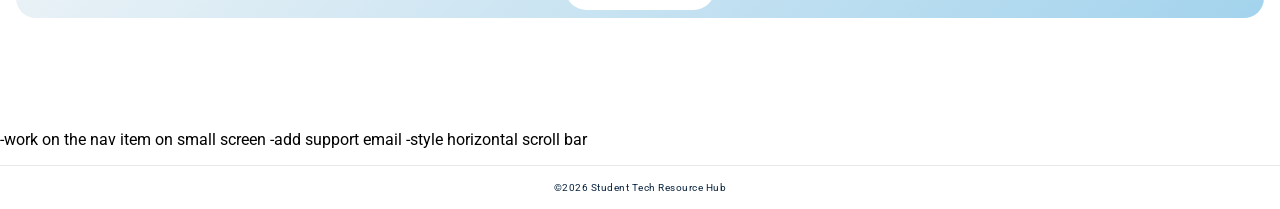
==== commit 8f1525f6: "updates" ====
--- a/index.html
+++ b/index.html
@@ -87,6 +87,45 @@
                     </div>
                     <button class="platform-arrow right-arrow">&#8250;</button>
                 </div>
+            </section>
+
+            <section class="how-to-start">
+            <h2>How to Start Your Tech Journey</h2>
+            <p class="section-subtitle">
+                Follow these simple steps to begin learning and building real-world skills.
+            </p>
+
+            <div class="steps-container">
+
+                <div class="step-card">
+                <div class="step-number">1</div>
+                <i class="fa-solid fa-compass"></i>
+                <h3>Choose a Path</h3>
+                <p>Pick a focus area like Web Development, Python, or Data Science.</p>
+                </div>
+
+                <div class="step-card">
+                <div class="step-number">2</div>
+                <i class="fa-solid fa-book-open"></i>
+                <h3>Start Learning</h3>
+                <p>Use free platforms to learn the fundamentals step by step.</p>
+                </div>
+
+                <div class="step-card">
+                <div class="step-number">3</div>
+                <i class="fa-solid fa-laptop-code"></i>
+                <h3>Build Projects</h3>
+                <p>Apply your knowledge by building real projects.</p>
+                </div>
+
+                <div class="step-card">
+                <div class="step-number">4</div>
+                <i class="fa-solid fa-briefcase"></i>
+                <h3>Apply Skills</h3>
+                <p>Showcase your work and start applying for opportunities.</p>
+                </div>
+
+            </div>
             </section>
 
             <section class="featured-topics">
@@ -185,7 +224,119 @@
                         </div>
                     </div>
             </section>
+
+            <!-- <section class="success-tips"> -->
+                <!-- <h2>Student Success Tips</h2>
+                <p class="section-subtitle">
+                    Simple habits that will help you stay consistent and succeed in tech.
+                </p> -->
+
+                <!-- <div class="tips-container">
+
+                    <div class="tip-card">
+                    <i class="fa-solid fa-clock"></i>
+                    <h3>Stay Consistent</h3>
+                    <p>Even 1 hour a day can build strong skills over time. Consistency beats intensity.</p>
+                    </div>
+
+                    <div class="tip-card">
+                    <i class="fa-solid fa-code"></i>
+                    <h3>Practice Daily</h3>
+                    <p>Don’t just watch tutorials — build, break, and fix things yourself.</p>
+                    </div>
+
+                    <div class="tip-card">
+                    <i class="fa-solid fa-people-group"></i>
+                    <h3>Join Communities</h3>
+                    <p>Learn faster by connecting with other learners and developers.</p>
+                    </div>
+
+                    <div class="tip-card">
+                    <i class="fa-solid fa-trophy"></i>
+                    <h3>Track Progress</h3>
+                    <p>Celebrate small wins — they keep you motivated and focused.</p>
+                    </div>
+
+                </div>
+            </section> -->
+
+            <section class="why-us-alt">
+                <div class="why-wrapper">
+
+                    <!-- LEFT SIDE -->
+                    <div class="why-text">
+                    <h2>Why Use This Platform?</h2>
+                    <p>
+                        Finding the right learning resources can be overwhelming. 
+                        This platform simplifies your journey by organizing the best tools 
+                        and guiding you step-by-step toward real-world skills.
+                    </p>
+                    </div>
+
+                    <!-- RIGHT SIDE -->
+                    <div class="why-features">
+
+                    <div class="why-item">
+                        <i class="fa-solid fa-filter"></i>
+                        <div>
+                        <h3>Curated Resources</h3>
+                        <p>No more endless searching — only the best platforms.</p>
+                        </div>
+                    </div>
+
+                    <div class="why-item">
+                        <i class="fa-solid fa-layer-group"></i>
+                        <div>
+                        <h3>Structured Learning</h3>
+                        <p>Follow a clear path from beginner to advanced.</p>
+                        </div>
+                    </div>
+
+                    <div class="why-item">
+                        <i class="fa-solid fa-bolt"></i>
+                        <div>
+                        <h3>Fast & Simple</h3>
+                        <p>Quick access to what you need, without distractions.</p>
+                        </div>
+                    </div>
+
+                    <div class="why-item">
+                        <i class="fa-solid fa-globe"></i>
+                        <div>
+                        <h3>Accessible Anywhere</h3>
+                        <p>Learn anytime, anywhere with free global resources.</p>
+                        </div>
+                    </div>
+
+                    </div>
+
+                </div>
+            </section>
+
+            <section class="cta-banner">
+                <div class="cta-content">
+                    <p class="quote">
+                    “The best way to learn to code is to build something meaningful.”
+                    </p>
+
+                    <h2>Start Your Tech Journey Today</h2>
+
+                    <p class="cta-subtext">
+                    Explore curated resources and begin building real-world skills.
+                    </p>
+
+                    <a href="resources.html" class="cta-btn">
+                    <i class="fa-solid fa-rocket"></i>
+                    Get Started
+                    </a>
+                </div>
+            </section>
         </main>
+
+        <p>-work on the nav item on small screen
+            -add support email
+            -style horizontal scroll bar
+        </p>
 
         <footer>
             <p>©2026 Student Tech Resource Hub</p>
--- a/styles/styles.css
+++ b/styles/styles.css
@@ -4,19 +4,26 @@
   --light: #f5f7fa;
 }
 
-header {
-  margin: 0;
-  padding: 1rem;
-}
-
 body {
   margin: 0;
   padding: 0;
   font-family: 'Roboto', sans-serif;
+
+  display: flex;
+  flex-direction: column;
+  min-height: 100vh;
+}
+
+main {
+  flex: 1;
 }
 
 h1, h2, h3 {
   font-family: 'Poppins', sans-serif;
+}
+
+h2 {
+  color: var(--primary);
 }
 
 /*HERO*/
@@ -100,18 +107,43 @@
 header {
   background: var(--primary);
   color: white;
-  padding: 1rem;
+  position: sticky;
+  top: 0;
+  z-index: 1000;
+
+  transition: all 0.3s ease;
+}
+
+header.scrolled {
+  background: rgba(13, 39, 65, 0.9);
+  backdrop-filter: blur(2px);
+  box-shadow: 0 4px 12px rgba(0,0,0,0.15);
+}
+
+header.scrolled .logo img {
+  height: 32px;
+}
+
+header.scrolled .logo h1 {
+  font-size: 1rem;
 }
 
 /* LOGO */
 .logo {
   display: flex;
   align-items: center;
-  gap: 8px;
+  gap: 6px;
 }
 
 .logo img {
-  height: 80px;
+  height: 70px;
+  transition: transform 0.3s ease;
+}
+
+.logo h1 {
+  margin: 0;
+  font-size: 1.2rem;
+  transition: transform 0.3s ease;
 }
 
 .logo span {
@@ -132,8 +164,25 @@
   padding: 0;
 }
 
+header.scrolled nav ul {
+  gap: 2px;
+}
+
+@media (min-width: 700px) {
+  nav ul {
+    display: flex;
+    gap: 20px;
+  }
+}
+
 nav ul li {
   margin: 10px 0;
+  transition: transform 0.3s ease;
+  padding-right: 10px;
+}
+
+header.scrolled nav ul li {
+  margin: 0.5px 0;
 }
 
 nav a {
@@ -141,6 +190,15 @@
   text-decoration: none;
   padding: 6px 10px;
   border-radius: 4px;
+  font-size: 1rem;
+
+  transition: transform 0.3s ease, opacity 0.3s ease;
+}
+
+header.scrolled nav a {
+  font-size: 0.8rem;
+  padding: 4px 6px;
+  opacity: 0.9;
 }
 
 /* hover & active share styling */
@@ -152,6 +210,21 @@
   background: var(--accent);
 }
 
+header.scrolled .logo img,
+header.scrolled .logo h1,
+header.scrolled nav a,
+header.scrolled nav ul li {
+  transform: scale(0.9);
+}
+
+header.scrolled nav ul {
+  gap: 12px;
+}
+
+header.scrolled nav a {
+  opacity: 0.9;
+}
+
 .intro {
   text-align: center;
 }
@@ -181,16 +254,33 @@
   gap: 10px;
 }
 
-.platforms-track-container {
+/* .platforms-track-container {
   overflow: hidden;
   flex: 1;
+} */
+
+.platforms-track-container {
+  overflow-x: auto;
+  overflow-y: hidden;
+  scroll-behavior: smooth;
 }
 
 .platforms-track {
   display: flex;
   gap: 50px;
   transition: transform 0.4s ease-in-out;
-}
+  width: max-content;
+  padding: 10px;
+}
+
+/* .platforms-track-container::-webkit-scrollbar {
+  display: none;
+} */
+
+/* .platforms-track-container {
+  -ms-overflow-style: none;
+  scrollbar-width: none;
+} */
 
 .platform-logo {
   display: flex;
@@ -244,6 +334,144 @@
   background: var(--accent);
 }
 
+/* How To Start */
+.how-to-start {
+  margin: 5rem 0;
+  text-align: center;
+}
+
+.steps-container {
+  display: grid;
+  grid-template-columns: repeat(4, 1fr);
+  gap: 30px;
+  margin-top: 3rem;
+  position: relative;
+}
+
+.step-card {
+  position: relative;
+  background: white;
+  padding: 2rem 1.5rem 1.5rem;
+  border-radius: 12px;
+  box-shadow: 0 4px 12px rgba(0,0,0,0.08);
+  z-index: 1;
+
+  opacity: 0;
+  transform: translateY(40px);
+  transition: all 0.6s ease;
+
+  will-change: transform, opacity;
+}
+
+.step-card.show {
+  opacity: 1;
+  transform: translateY(0);
+}
+
+/* step number circle */
+.step-number {
+  position: absolute;
+  top: -20px;
+  left: 50%;
+  transform: translateX(-50%);
+
+  width: 40px;
+  height: 40px;
+  border-radius: 50%;
+  background: var(--accent);
+  color: white;
+
+  display: flex;
+  align-items: center;
+  justify-content: center;
+  font-weight: bold;
+}
+
+/* icon */
+.step-card i {
+  font-size: 2rem;
+  color: var(--accent);
+  margin-bottom: 10px;
+}
+
+/* hover animation */
+.step-card:hover {
+  transform: translateY(-8px) scale(1.03);
+  box-shadow: 0 12px 28px rgba(0,0,0,0.15);
+}
+
+/* responsive (IMPORTANT) */
+@media (max-width: 768px) {
+  .steps-container {
+    grid-template-columns: 1fr;
+  }
+
+  .steps-container::before {
+    display: none; /* remove line on mobile */
+  }
+
+  .step-number {
+    left: 20px;
+    transform: none;
+  }
+
+  .step-card {
+    text-align: left;
+    padding-left: 60px;
+  }
+}
+
+/* Success Tips */
+.success-tips {
+  margin: 5rem 0;
+  text-align: center;
+}
+
+.tips-container {
+  display: grid;
+  grid-template-columns: repeat(4, 1fr);
+  gap: 20px;
+  margin-top: 2rem;
+}
+
+.tip-card {
+  background: white;
+  padding: 1.5rem;
+  border-radius: 12px;
+  box-shadow: 0 4px 12px rgba(0,0,0,0.08);
+
+  transition: all 0.3s ease;
+}
+
+.tip-card:hover {
+  box-shadow: 0 10px 24px rgba(0,0,0,0.12);
+}
+
+.tip-card i {
+  font-size: 1.8rem;
+  color: var(--accent);
+  margin-bottom: 10px;
+}
+
+.tip-card h3 {
+  margin: 0;
+  font-size: 1.1rem;
+  color: var(--primary);
+}
+
+.tip-card p {
+  font-size: 0.85rem;
+  color: #555;
+  margin-top: 8px;
+}
+
+/* mobile */
+@media (max-width: 768px) {
+  .tips-container {
+    grid-template-columns: 1fr;
+  }
+}
+
 /*Free Courses*/
 .featured-courses {
   margin: 5rem 0;
@@ -269,6 +497,220 @@
   .courses-container {
     grid-template-columns: 1fr;
   }
+}
+
+/* Why use the platform */
+.why-us-alt {
+  margin: 5rem 0;
+  padding: 3rem;
+  border-radius: 16px;
+  background: #f9fbfd;
+}
+
+/* layout */
+.why-wrapper {
+  display: grid;
+  grid-template-columns: 1fr 1.5fr;
+  gap: 3rem;
+  align-items: center;
+}
+
+/* LEFT */
+.why-text h2 {
+  color: var(--primary);
+  margin-bottom: 10px;
+  font-size: xxx-large;
+}
+
+.why-text p {
+  color: #555;
+  line-height: 1.7;
+  font-size: large;
+}
+
+/* RIGHT */
+.why-features {
+  display: flex;
+  flex-direction: column;
+  gap: 20px;
+}
+
+/* feature row */
+.why-item {
+  display: flex;
+  align-items: flex-start;
+  gap: 15px;
+
+  padding: 12px 16px;
+  border-radius: 10px;
+
+  background: white;
+  transition: all 0.3s ease;
+}
+
+/* hover effect */
+.why-item:hover {
+  transform: translateX(8px);
+  box-shadow: 0 6px 18px rgba(0,0,0,0.08);
+}
+
+/* icon */
+.why-item i {
+  font-size: 1.5rem;
+  color: var(--accent);
+  margin-top: 4px;
+}
+
+/* text */
+.why-item h3 {
+  margin: 0;
+  font-size: 1rem;
+  color: var(--primary);
+}
+
+.why-item p {
+  margin: 3px 0 0;
+  font-size: 0.85rem;
+  color: #555;
+}
+
+/* responsive */
+@media (max-width: 768px) {
+  .why-wrapper {
+    grid-template-columns: 1fr;
+  }
+}
+
+.why-item {
+  opacity: 0;
+  transform: translateX(-30px);
+  transition: all 0.5s ease;
+}
+
+.why-item.show {
+  opacity: 1;
+  transform: translateX(0);
+}
+
+/* quote */
+.cta-banner {
+  margin: 5rem 0;
+  padding: 0.5rem 2rem;
+  border-radius: 20px;
+
+  background: linear-gradient(135deg, #f8f8f8, #a3d3ed);
+  color: var(--primary);
+
+  text-align: center;
+  position: relative;
+  overflow: hidden;
+}
+
+/* animated gradient glow */
+/* .cta-banner::before {
+  content: "";
+  position: absolute;
+  width: 200%;
+  height: 200%;
+  top: -50%;
+  left: -50%;
+
+  background: radial-gradient(circle at center, rgba(255,255,255,0.15), transparent 60%);
+  animation: rotateGlow 10s linear infinite;
+}
+
+@keyframes rotateGlow {
+  0% { transform: rotate(0deg); }
+  100% { transform: rotate(360deg); }
+} */
+
+/* content layer */
+.cta-content {
+  position: relative;
+  z-index: 1;
+  max-width: 600px;
+  margin: auto;
+}
+
+/* quote */
+.quote {
+  font-style: italic;
+  font-size: 0.95rem;
+  opacity: 0.85;
+  margin-bottom: 12px;
+}
+
+/* headline */
+.cta-banner h2 {
+  font-size: xxx-large;
+  margin: 10px 0;
+  line-height: 1.3;
+}
+
+/* subtext */
+.cta-subtext {
+  font-size: 0.95rem;
+  margin-bottom: 2rem;
+  opacity: 0.9;
+}
+
+/* BUTTON STYLE */
+.cta-btn {
+  display: inline-flex;
+  align-items: center;
+  gap: 8px;
+
+  padding: 12px 22px;
+  border-radius: 999px;
+
+  background: white;
+  color: var(--primary);
+  font-weight: 600;
+  text-decoration: none;
+
+  transition: all 0.3s ease;
+}
+
+/* hover effect */
+.cta-btn:hover {
+  background: var(--accent);
+  color: white;
+  transform: translateY(-3px) scale(1.05);
+  box-shadow: 0 10px 25px rgba(0,0,0,0.25);
+}
+
+/* shine animation */
+.cta-btn::after {
+  content: "";
+  position: absolute;
+  width: 120%;
+  height: 100%;
+  top: 0;
+  left: -120%;
+
+  background: linear-gradient(
+    120deg,
+    /* transparent,
+    rgba(255,255,255,0.6),
+    transparent */
+  );
+
+  transition: all 0.5s ease;
+}
+
+.cta-btn:hover::after {
+  left: 120%;
+}
+
+/* button tweak for contrast */
+.cta-banner .explore-resources-btn {
+  background: white;
+  color: var(--primary);
+}
+
+.cta-banner .explore-resources-btn:hover {
+  background: var(--accent);
+  color: white;
 }
 
 .course-card {
@@ -490,6 +932,25 @@
   text-decoration: underline;
 }
 
+/* initial hidden state */
+.card.fade-out {
+  opacity: 0;
+  transform: translateY(10px);
+  transition: all 0.3s ease;
+}
+
+/* visible state */
+.card.fade-in {
+  opacity: 1;
+  transform: translateY(0);
+  transition: all 0.3s ease;
+}
+
+.card {
+  opacity: 1;
+  transform: translateY(0);
+}
+
 /*level*/
 .level {
   display: inline-block;
@@ -516,13 +977,51 @@
 }
 
 /* SUPPORT FORM */
-.support-container {
+/* .support-container {
   max-width: 600px;
   margin: auto;
   background: white;
   padding: 2rem;
   border-radius: 8px;
   box-shadow: 0 4px 12px rgba(0,0,0,0.1);
+} */
+
+.support-container {
+  max-width: 600px;
+  margin: 3rem auto;
+  background: white;
+  padding: 2.5rem;
+  border-radius: 16px;
+
+  box-shadow: 0 10px 30px rgba(0,0,0,0.08);
+
+  text-align: center;
+  position: relative;
+}
+
+/* subtle top accent line */
+.support-container::before {
+  content: "";
+  position: absolute;
+  top: 0;
+  left: 0;
+  width: 100%;
+  height: 5px;
+  background: linear-gradient(to right, var(--accent), #0077b6);
+  border-top-left-radius: 16px;
+  border-top-right-radius: 16px;
+}
+
+.support-container h2 {
+  margin-bottom: 10px;
+  font-size: 1.8rem;
+  color: var(--primary);
+}
+
+.support-container p {
+  color: #555;
+  font-size: 0.95rem;
+  margin-bottom: 2rem;
 }
 
 .contact-form {
@@ -535,7 +1034,7 @@
   font-weight: bold;
 }
 
-.contact-form input,
+/* .contact-form input,
 .contact-form textarea {
   margin-top: 5px;
   padding: 10px;
@@ -547,6 +1046,25 @@
 .contact-form input:focus,
 .contact-form textarea:focus {
   border-color: var(--accent);
+  outline: none;
+} */
+
+.contact-form input,
+.contact-form textarea {
+  margin-top: 6px;
+  padding: 12px 14px;
+  border: 2px solid #e5e7eb;
+  border-radius: 8px;
+  font-size: 0.95rem;
+
+  transition: all 0.25s ease;
+}
+
+/* focus effect */
+.contact-form input:focus,
+.contact-form textarea:focus {
+  border-color: var(--accent);
+  box-shadow: 0 0 0 3px rgba(0,180,216,0.15);
   outline: none;
 }
 
@@ -557,12 +1075,49 @@
   background: var(--primary);
   color: white;
   font-size: 1rem;
-  border-radius: 5px;
+  border-radius: 8px;
   cursor: pointer;
+  transition: all 0.3s ease;
+}
+
+.contact-form button {
+  width: 250px;
+  align-self: center;
 }
 
 .contact-form button:hover {
   background: #0096c7;
+  transform: translateY(-2px);
+  box-shadow: 0 6px 16px rgba(0,0,0,0.2);
+}
+
+.input-group {
+  position: relative;
+}
+
+.input-group i {
+  position: absolute;
+  left: 150px;
+  top: 55%;
+  transform: translateY(-50%);
+  color: var(--accent);
+}
+
+.input-group input,
+.input-group textarea {
+  padding-left: 35px;
+}
+
+.success-icon {
+  font-size: 3rem;
+  color: var(--accent);
+  margin-bottom: 10px;
+  animation: pop 0.4s ease;
+}
+
+@keyframes pop {
+  0% { transform: scale(0.6); opacity: 0; }
+  100% { transform: scale(1); opacity: 1; }
 }
 
 /* RESULT / ACTION PAGE */
@@ -589,12 +1144,6 @@
   border-radius: 5px;
 }
 
-.success-icon {
-  font-size: 3rem;
-  color: var(--accent);
-  margin-bottom: 10px;
-}
-
 /* ACTION BUTTONS */
 .result-actions {
   display: flex;
@@ -749,10 +1298,17 @@
 
 /* FOOTER */
 footer {
-  background: var(--primary);
-  color: white;
+  color: var(--primary);
+  border-top: 1px solid #e5e7eb;
   text-align: center;
   padding: 1rem;
+  font-size: x-small;
+  padding: 1rem;
+}
+
+footer p {
+  margin: 0;
+  letter-spacing: 0.5px;
 }
 
 /* RESPONSIVE NAV */
@@ -770,23 +1326,85 @@
 /*filter view*/
 .filter-bar {
   display: flex;
-  gap: 10px;
+  gap: 20px;
   margin-bottom: 20px;
   position: relative;
 }
 
 .filter-bar input,
 .filter-bar select {
-  padding: 8px 10px 8px 35px; 
   border-radius: 6px;
-  border: 2px solid #060445;
+  border: 2px solid var(--primary);
+  appearance: none;
+  -webkit-appearance: none;
+  -moz-appearance: none;
+  text-align: left;
+  text-align-last: left;
 } 
 
-.filter-bar i {
+/* input (has icon on left) */
+.filter-bar input {
+  padding: 8px 10px 8px 35px;
+}
+
+/* select (icon on right) */
+.filter-bar select {
+  padding: 10px 40px 10px 12px;
+}
+
+.filter-bar input:focus {
+  border-color: var(--accent);
+  box-shadow: 0 0 0 3px rgba(0,180,216,0.15);
+  outline: none;
+}
+
+.filter-bar > i {
   position: absolute;
-  left: 10px;
+  left: 20px;
   top: 50%;
   transform: translateY(-50%);
   color: var(--accent);
   transition: color 0.3s ease;
 }
+
+.select-wrapper {
+  /* display: flex;
+  align-items: center;
+  position: relative; */
+  position: relative;
+  width: 100px;
+}
+
+.select-wrapper select {
+  padding: 8px 22px 8px 8px; 
+  width: 100%;
+  display: block;
+}
+
+/* arrow */
+.select-wrapper i {
+  position: absolute;
+  right: 6px;
+  top: 50%;
+  transform: translateY(-50%);
+  pointer-events: none;
+  color: #666;
+  transition: transform 0.3s ease, color 0.3s ease;
+}
+
+.select-wrapper:hover i {
+  color: var(--accent);
+}
+
+.filter-bar select:focus {
+  border-color: var(--accent);
+  box-shadow: 0 0 0 3px rgba(0,180,216,0.15);
+  outline: none;
+}
+
+.filter-bar {
+  background: white;
+  padding: 10px;
+  border-radius: 10px;
+  box-shadow: 0 4px 12px rgba(0,0,0,0.06);
+}
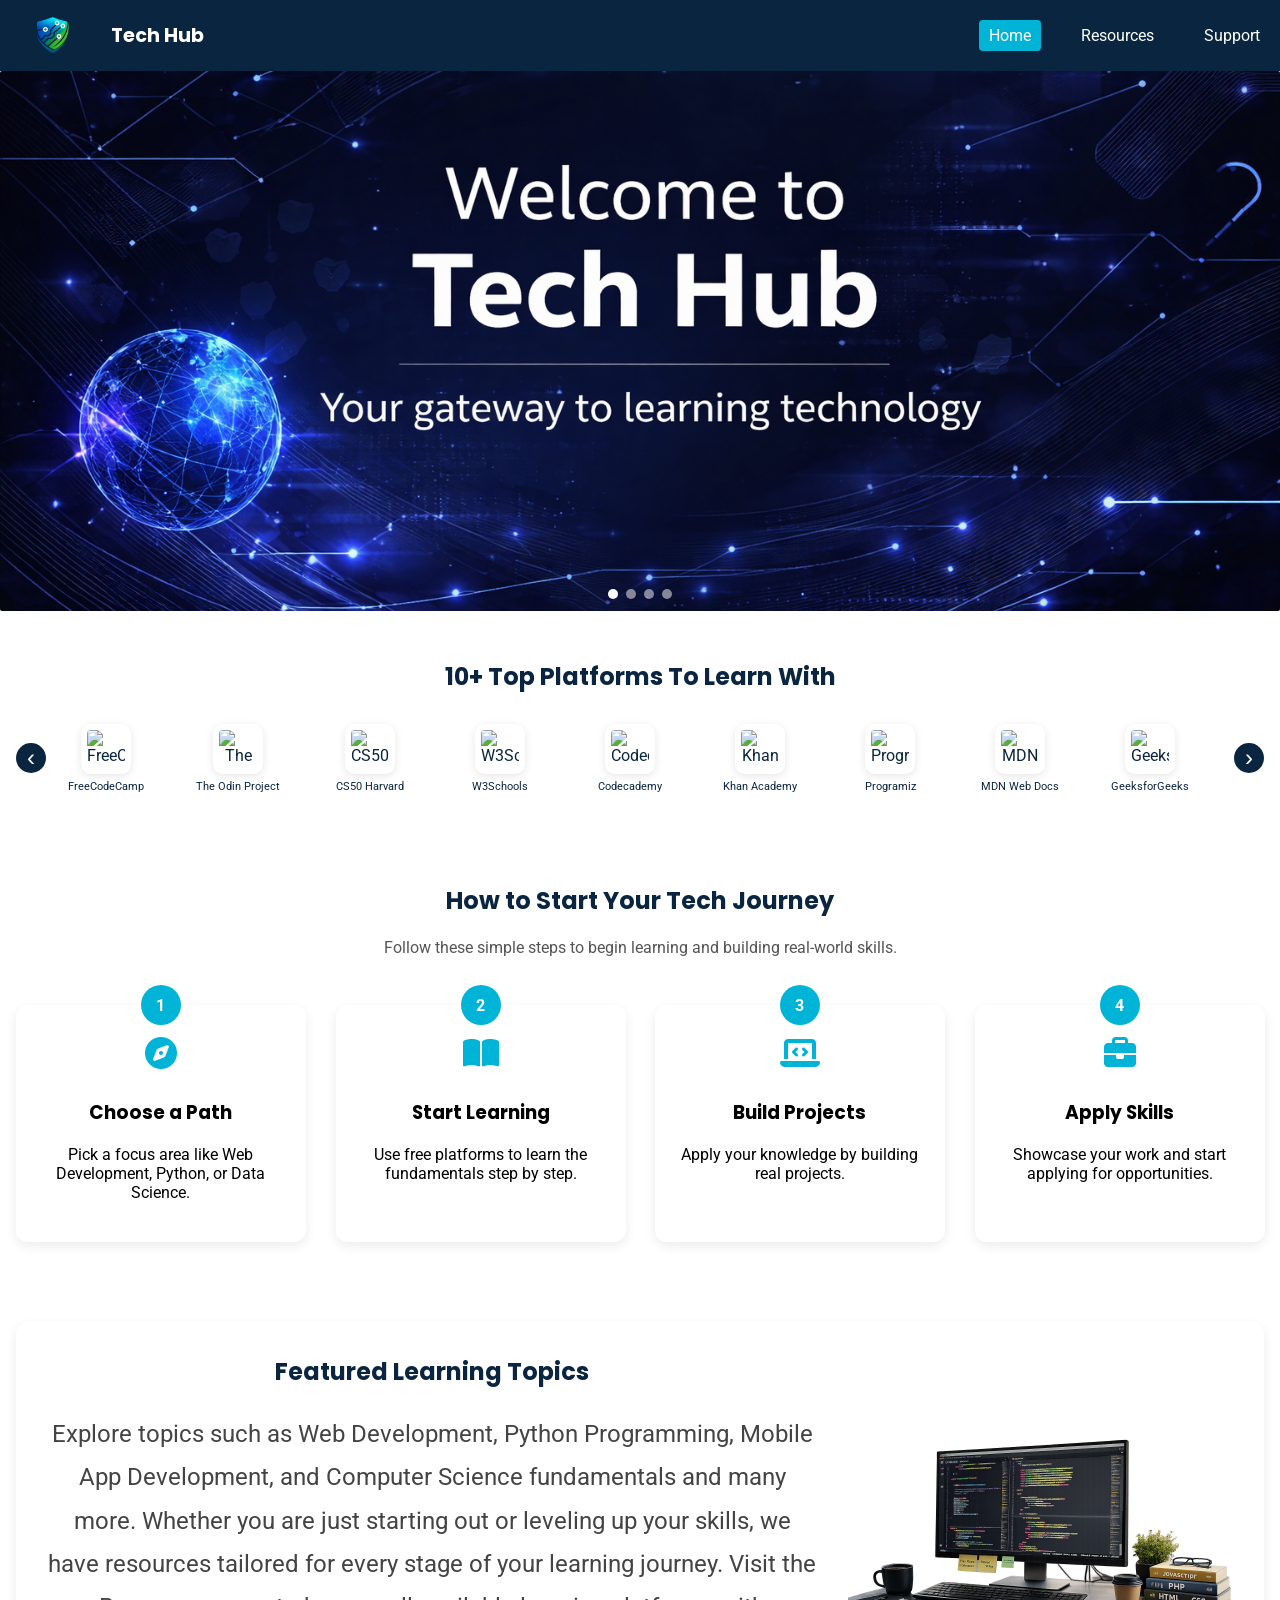
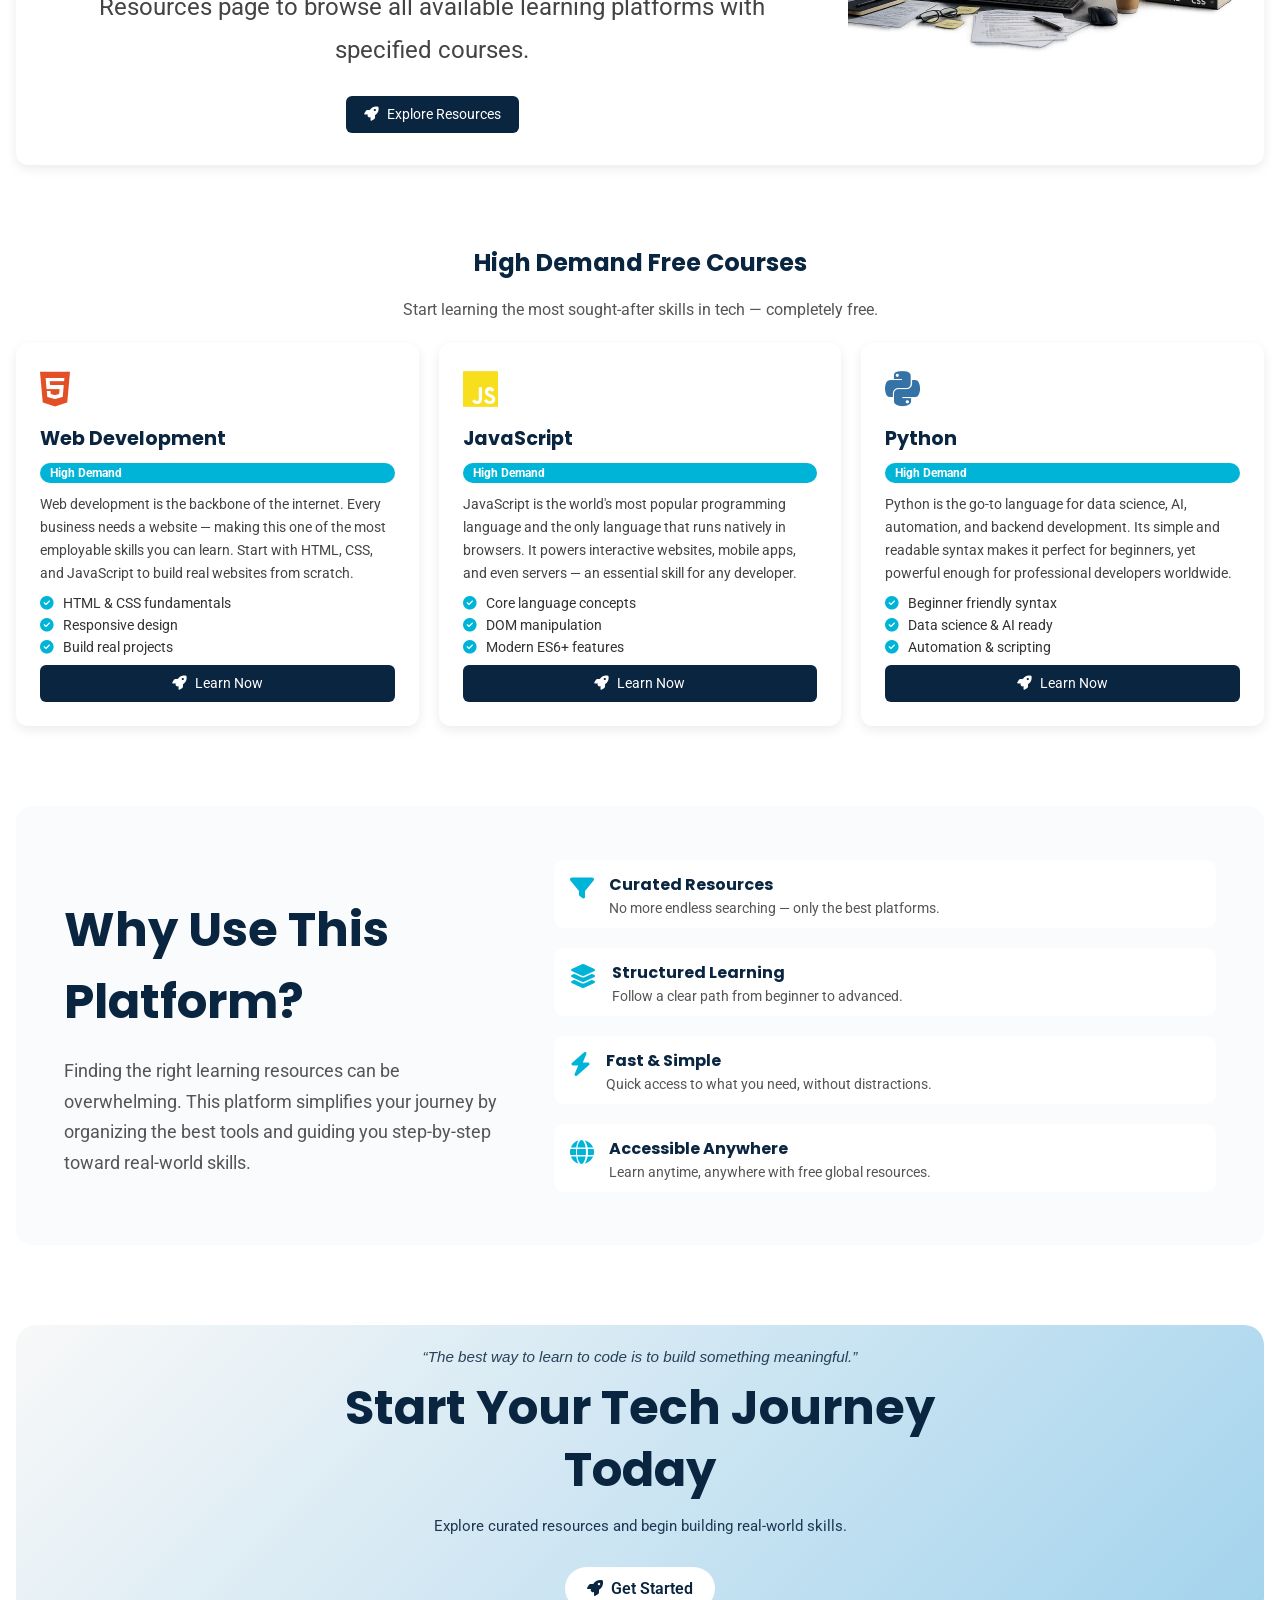
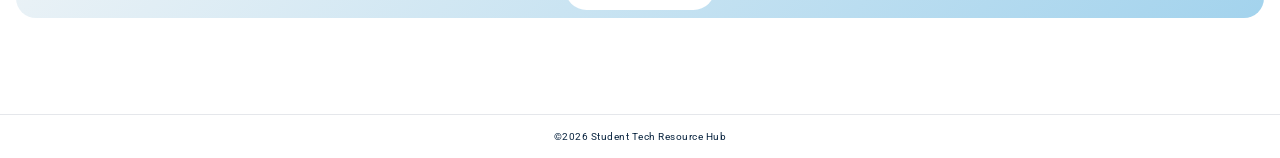
==== commit 49eebc67: "..." ====
--- a/index.html
+++ b/index.html
@@ -333,10 +333,10 @@
             </section>
         </main>
 
-        <p>-work on the nav item on small screen
+        <!-- <p>-work on the nav item on small screen
             -add support email
             -style horizontal scroll bar
-        </p>
+        </p> -->
 
         <footer>
             <p>©2026 Student Tech Resource Hub</p>
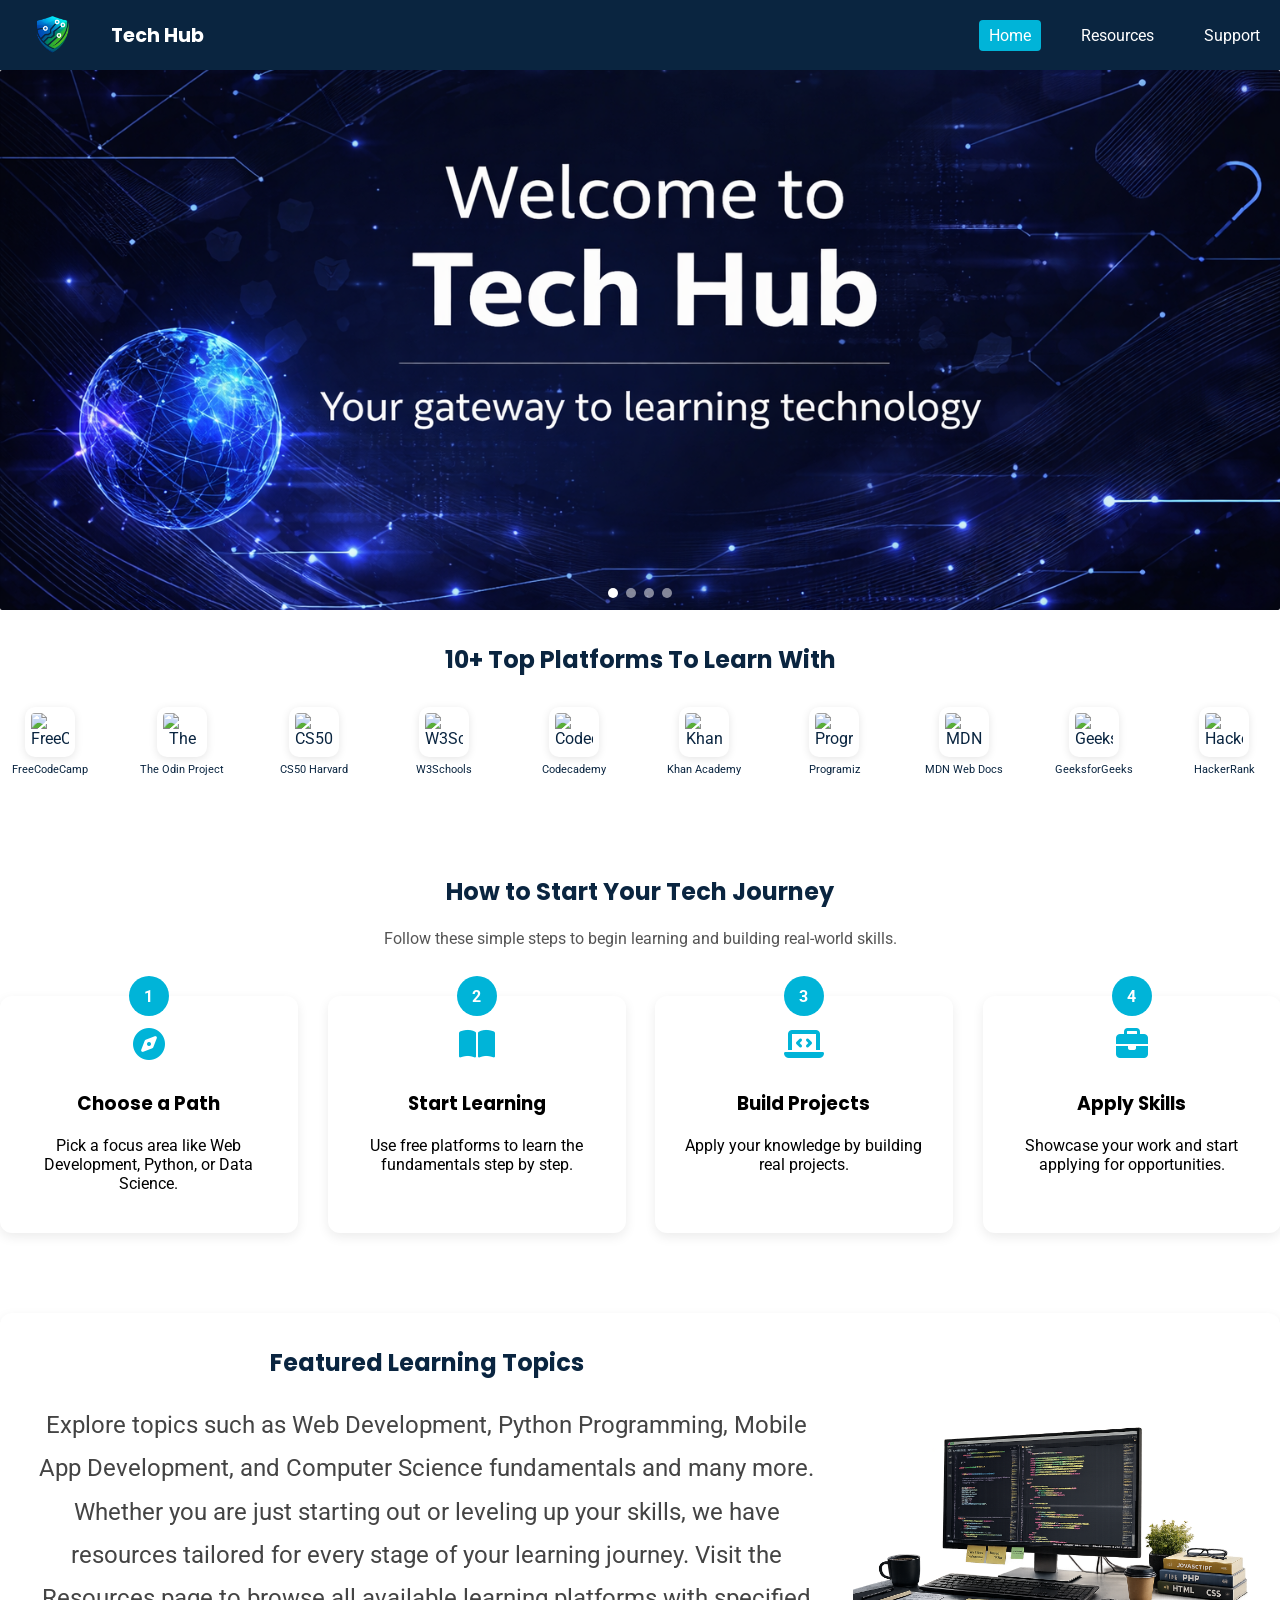
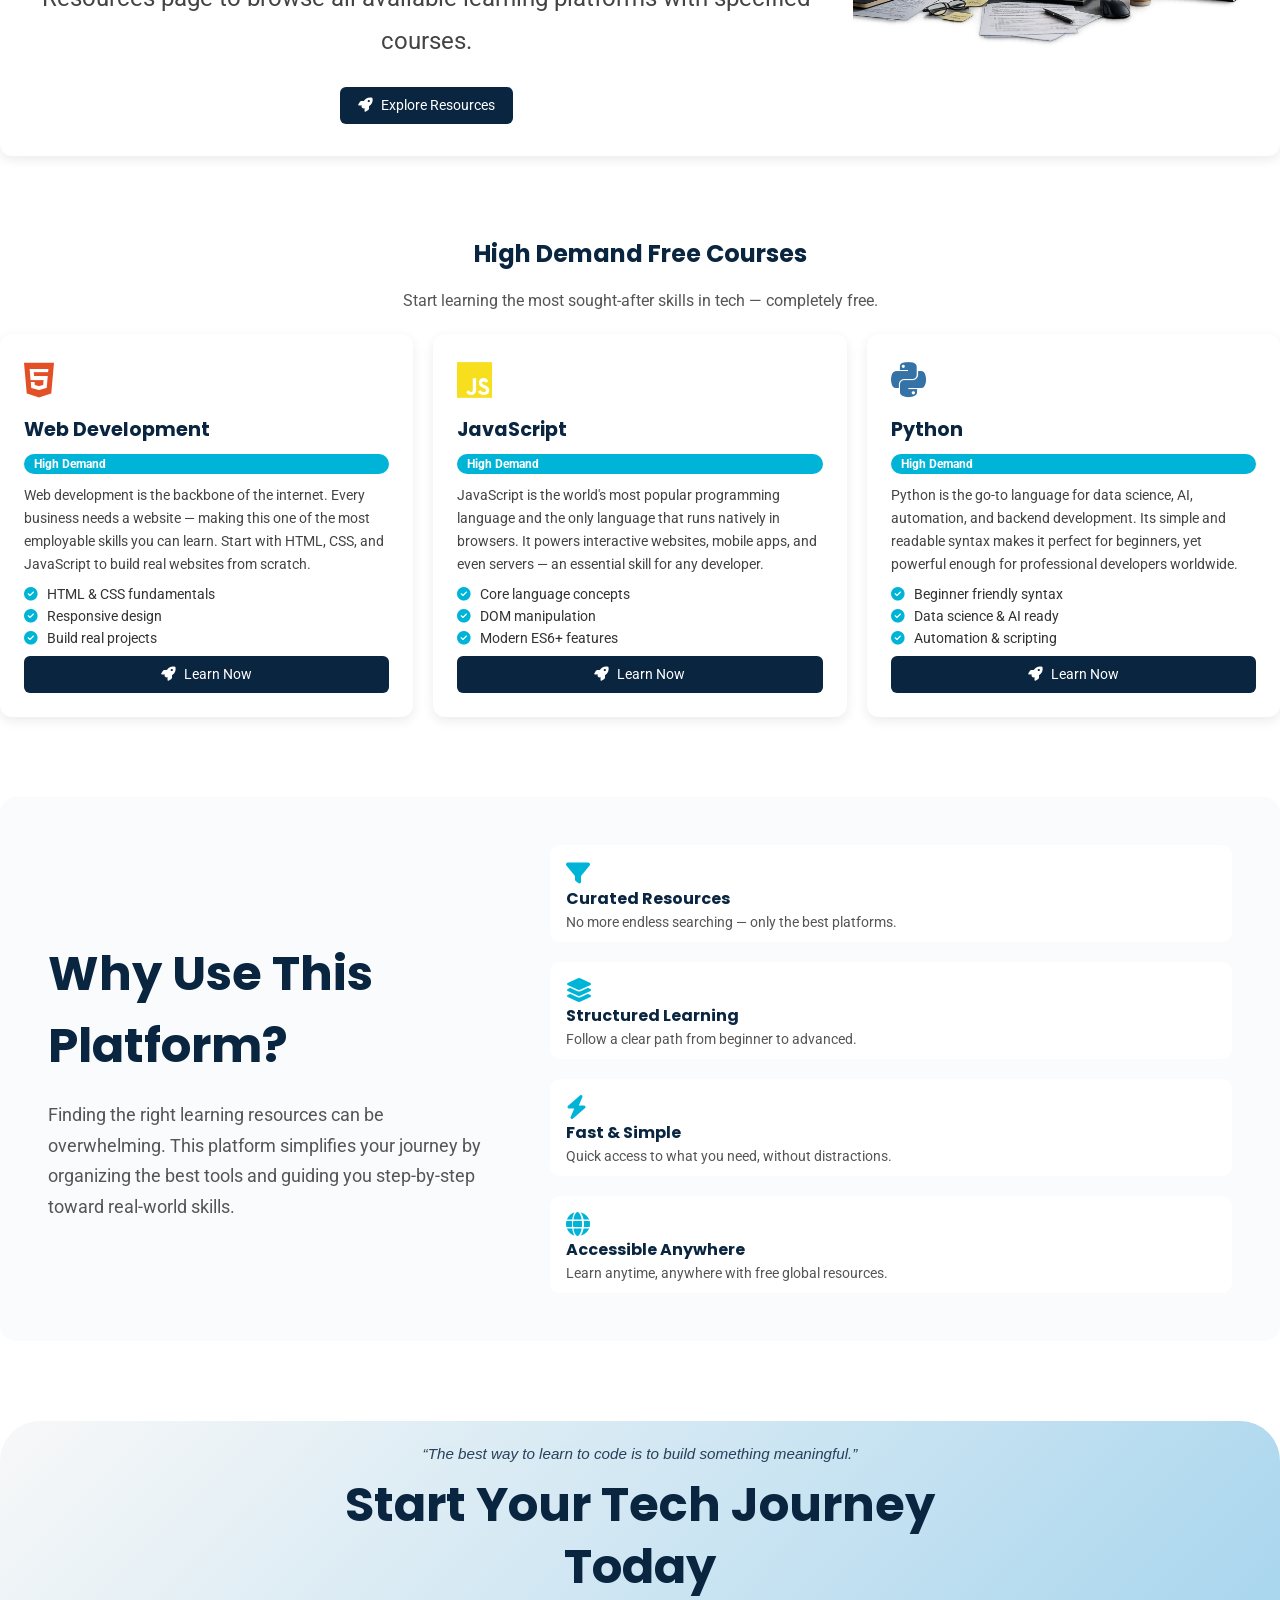
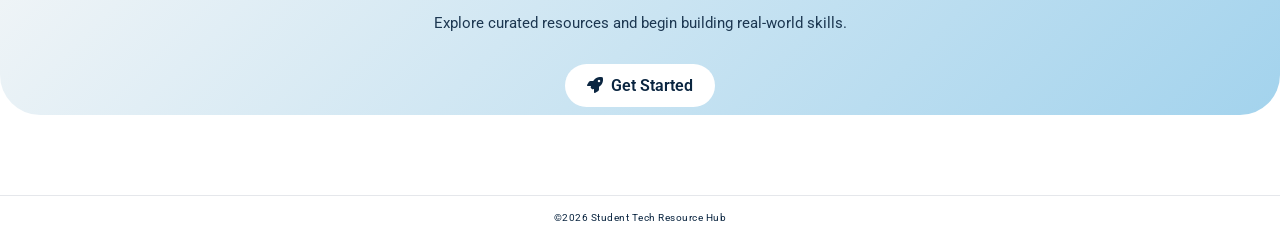
==== commit c01526f8: "improvements" ====
--- a/index.html
+++ b/index.html
@@ -81,11 +81,11 @@
             <section class="platforms-section">
                 <h2>10+ Top Platforms To Learn With</h2>
                 <div class="platforms-carousel-wrapper">
-                    <button class="platform-arrow left-arrow">&#8249;</button>
+                    <!-- <button class="platform-arrow left-arrow">&#8249;</button> -->
                     <div class="platforms-track-container">
                         <div class="platforms-track" id="platformsTrack"></div>
                     </div>
-                    <button class="platform-arrow right-arrow">&#8250;</button>
+                    <!-- <button class="platform-arrow right-arrow">&#8250;</button> -->
                 </div>
             </section>
 
@@ -333,9 +333,13 @@
             </section>
         </main>
 
-        <!-- <p>-work on the nav item on small screen
+        <!-- <p>
             -add support email
-            -style horizontal scroll bar
+            -home page animations not only on refresh but on scroll
+            -shrink nav button hover, move nav button inward
+            -stop shaking on scroll
+            -align pop up to center
+            -close all pop ups when screen is clicked not just close button
         </p> -->
 
         <footer>
--- a/styles/styles.css
+++ b/styles/styles.css
@@ -8,7 +8,6 @@
   margin: 0;
   padding: 0;
   font-family: 'Roboto', sans-serif;
-
   display: flex;
   flex-direction: column;
   min-height: 100vh;
@@ -26,7 +25,7 @@
   color: var(--primary);
 }
 
-/*HERO*/
+/* HERO */
 .hero-carousel {
   width: 100%;
   height: 60vh;
@@ -54,15 +53,12 @@
   display: flex;
   align-items: center;
   height: 100%;
-  width: 100%; 
-  /* line-height: 0; 
-  font-size: 0; */
+  width: 100%;
   margin: 0;
   padding: 0;
 }
 
 .slide {
-  /* flex: 0 0 100%; */
   min-width: 100%;
   height: 100%;
   overflow: hidden;
@@ -77,7 +73,6 @@
   display: block;
   margin: 0;
   padding: 0;
-  /* background-image: url(/images/slide1.jpg); */
 }
 
 .dots {
@@ -110,7 +105,6 @@
   position: sticky;
   top: 0;
   z-index: 1000;
-
   transition: all 0.3s ease;
 }
 
@@ -156,12 +150,14 @@
   display: flex;
   justify-content: space-between;
   align-items: center;
+  position: relative;
 }
 
 nav ul {
   list-style: none;
   display: none;
   padding: 0;
+  margin: 0;
 }
 
 header.scrolled nav ul {
@@ -191,7 +187,6 @@
   padding: 6px 10px;
   border-radius: 4px;
   font-size: 1rem;
-
   transition: transform 0.3s ease, opacity 0.3s ease;
 }
 
@@ -201,10 +196,9 @@
   opacity: 0.9;
 }
 
-/* hover & active share styling */
 nav a:hover {
-   background: rgba(255,255,255,0.2);
-} 
+  background: rgba(255,255,255,0.2);
+}
 
 nav a.active {
   background: var(--accent);
@@ -229,20 +223,88 @@
   text-align: center;
 }
 
+/* HAMBURGER BUTTON */
 .menu-btn {
-  font-size: 1.5rem;
+  font-size: 1.4rem;
   cursor: pointer;
-}
-
+  color: white;
+  width: 36px;
+  height: 36px;
+  display: flex;
+  align-items: center;
+  justify-content: center;
+  border-radius: 6px;
+  transition: background 0.2s ease, transform 0.25s ease;
+  flex-shrink: 0;
+  user-select: none;
+  /* padding-right: 30px; */
+}
+
+.menu-btn:hover {
+  background: var(--accent);
+  transform: scale(1.1);
+}
+
+.menu-btn.open {
+  transform: rotate(90deg) scale(1.1);
+}
+
+.menu-btn.open:hover {
+  background: var(--accent);
+  transform: rotate(90deg) scale(1.15);
+}
+
+header.scrolled .menu-btn, 
+header.scrolled .menu-btn.open {
+  font-size: small;
+}
+
+/* MOBILE NAV DROPDOWN */
 .show {
-  display: block;
-}
-
-main {
-  padding: 1rem;
-}
-
-/* LOGOS */
+  display: block !important;
+}
+
+@media (max-width: 699px) {
+  #navMenu.show {
+    position: absolute;
+    top: 100%;
+    right: 0;
+    left: auto;
+    min-width: 160px;
+    background: var(--primary);
+    border-radius: 0 0 10px 10px;
+    padding: 0.5rem 0 0.75rem;
+    z-index: 999;
+    box-shadow: 0 8px 20px rgba(0,0,0,0.2);
+  }
+
+  #navMenu.show li {
+    margin: 0;
+    padding: 0;
+  }
+
+  #navMenu.show li a {
+    display: block;
+    padding: 10px 20px;
+    font-size: 0.95rem;
+  }
+
+  #navMenu.show li a:hover {
+    background: rgba(255,255,255,0.1);
+  }
+
+  .menu-btn {
+    display: flex;
+  }
+}
+
+@media (min-width: 700px) {
+  .menu-btn {
+    display: none;
+  }
+}
+
+/* PLATFORM LOGOS CAROUSEL */
 .platforms-section {
   margin: 2rem 0;
   text-align: center;
@@ -253,34 +315,45 @@
   align-items: center;
   gap: 10px;
 }
-
-/* .platforms-track-container {
-  overflow: hidden;
-  flex: 1;
-} */
 
 .platforms-track-container {
   overflow-x: auto;
   overflow-y: hidden;
   scroll-behavior: smooth;
-}
+  flex: 1;
+  padding-bottom: 8px;
+  /* Firefox */
+  scrollbar-width: thin;
+  scrollbar-color: var(--accent) #e5e7eb;
+}
+
+/* Chrome / Safari / Edge */
+.platforms-track-container::-webkit-scrollbar {
+  height: 4px;
+}
+
+.platforms-track-container::-webkit-scrollbar-track {
+  background: #e5e7eb;
+  border-radius: 99px;
+}
+
+/* .platforms-track-container::-webkit-scrollbar-thumb {
+  background: var(--accent);
+  border-radius: 99px;
+} */
+
+/* .platforms-track-container::-webkit-scrollbar-thumb:hover {
+  background: var(--primary);
+} */
 
 .platforms-track {
   display: flex;
+  flex-direction: row;
   gap: 50px;
   transition: transform 0.4s ease-in-out;
   width: max-content;
   padding: 10px;
 }
-
-/* .platforms-track-container::-webkit-scrollbar {
-  display: none;
-} */
-
-/* .platforms-track-container {
-  -ms-overflow-style: none;
-  scrollbar-width: none;
-} */
 
 .platform-logo {
   display: flex;
@@ -314,7 +387,7 @@
   transition: all 0.3s ease;
 }
 
-.platform-arrow {
+/* .platform-arrow {
   background: var(--primary);
   color: white;
   border: none;
@@ -328,13 +401,13 @@
   justify-content: center;
   transition: background 0.3s ease;
   flex-shrink: 0;
-}
-
-.platform-arrow:hover {
+} */
+
+/* .platform-arrow:hover {
   background: var(--accent);
-}
-
-/* How To Start */
+} */
+
+/* HOW TO START */
 .how-to-start {
   margin: 5rem 0;
   text-align: center;
@@ -355,11 +428,9 @@
   border-radius: 12px;
   box-shadow: 0 4px 12px rgba(0,0,0,0.08);
   z-index: 1;
-
   opacity: 0;
   transform: translateY(40px);
   transition: all 0.6s ease;
-
   will-change: transform, opacity;
 }
 
@@ -368,46 +439,40 @@
   transform: translateY(0);
 }
 
-/* step number circle */
 .step-number {
   position: absolute;
   top: -20px;
   left: 50%;
   transform: translateX(-50%);
-
   width: 40px;
   height: 40px;
   border-radius: 50%;
   background: var(--accent);
   color: white;
-
   display: flex;
   align-items: center;
   justify-content: center;
   font-weight: bold;
 }
 
-/* icon */
 .step-card i {
   font-size: 2rem;
   color: var(--accent);
   margin-bottom: 10px;
 }
 
-/* hover animation */
 .step-card:hover {
   transform: translateY(-8px) scale(1.03);
   box-shadow: 0 12px 28px rgba(0,0,0,0.15);
 }
 
-/* responsive (IMPORTANT) */
 @media (max-width: 768px) {
   .steps-container {
     grid-template-columns: 1fr;
   }
 
   .steps-container::before {
-    display: none; /* remove line on mobile */
+    display: none;
   }
 
   .step-number {
@@ -421,8 +486,8 @@
   }
 }
 
-/* Success Tips */
-.success-tips {
+/* SUCCESS TIPS */
+/* .success-tips {
   margin: 5rem 0;
   text-align: center;
 }
@@ -439,7 +504,6 @@
   padding: 1.5rem;
   border-radius: 12px;
   box-shadow: 0 4px 12px rgba(0,0,0,0.08);
-
   transition: all 0.3s ease;
 }
 
@@ -465,14 +529,13 @@
   margin-top: 8px;
 }
 
-/* mobile */
 @media (max-width: 768px) {
   .tips-container {
     grid-template-columns: 1fr;
   }
-}
-
-/*Free Courses*/
+} */
+
+/* FREE COURSES */
 .featured-courses {
   margin: 5rem 0;
 }
@@ -499,7 +562,7 @@
   }
 }
 
-/* Why use the platform */
+/* WHY US */
 .why-us-alt {
   margin: 5rem 0;
   padding: 3rem;
@@ -507,7 +570,6 @@
   background: #f9fbfd;
 }
 
-/* layout */
 .why-wrapper {
   display: grid;
   grid-template-columns: 1fr 1.5fr;
@@ -515,7 +577,6 @@
   align-items: center;
 }
 
-/* LEFT */
 .why-text h2 {
   color: var(--primary);
   margin-bottom: 10px;
@@ -528,40 +589,40 @@
   font-size: large;
 }
 
-/* RIGHT */
 .why-features {
   display: flex;
   flex-direction: column;
   gap: 20px;
 }
 
-/* feature row */
 .why-item {
   display: flex;
   align-items: flex-start;
   gap: 15px;
-
   padding: 12px 16px;
   border-radius: 10px;
-
-  background: white;
-  transition: all 0.3s ease;
-}
-
-/* hover effect */
+  background: white;
+  opacity: 0;
+  transform: translateX(-30px);
+  transition: all 0.5s ease;
+}
+
+.why-item.show {
+  opacity: 1;
+  transform: translateX(0);
+}
+
 .why-item:hover {
   transform: translateX(8px);
   box-shadow: 0 6px 18px rgba(0,0,0,0.08);
 }
 
-/* icon */
 .why-item i {
   font-size: 1.5rem;
   color: var(--accent);
   margin-top: 4px;
 }
 
-/* text */
 .why-item h3 {
   margin: 0;
   font-size: 1rem;
@@ -574,57 +635,24 @@
   color: #555;
 }
 
-/* responsive */
 @media (max-width: 768px) {
   .why-wrapper {
     grid-template-columns: 1fr;
   }
 }
 
-.why-item {
-  opacity: 0;
-  transform: translateX(-30px);
-  transition: all 0.5s ease;
-}
-
-.why-item.show {
-  opacity: 1;
-  transform: translateX(0);
-}
-
-/* quote */
+/* CTA BANNER */
 .cta-banner {
   margin: 5rem 0;
   padding: 0.5rem 2rem;
-  border-radius: 20px;
-
+  border-radius: 40px;
   background: linear-gradient(135deg, #f8f8f8, #a3d3ed);
   color: var(--primary);
-
   text-align: center;
   position: relative;
   overflow: hidden;
 }
 
-/* animated gradient glow */
-/* .cta-banner::before {
-  content: "";
-  position: absolute;
-  width: 200%;
-  height: 200%;
-  top: -50%;
-  left: -50%;
-
-  background: radial-gradient(circle at center, rgba(255,255,255,0.15), transparent 60%);
-  animation: rotateGlow 10s linear infinite;
-}
-
-@keyframes rotateGlow {
-  0% { transform: rotate(0deg); }
-  100% { transform: rotate(360deg); }
-} */
-
-/* content layer */
 .cta-content {
   position: relative;
   z-index: 1;
@@ -632,7 +660,6 @@
   margin: auto;
 }
 
-/* quote */
 .quote {
   font-style: italic;
   font-size: 0.95rem;
@@ -640,38 +667,31 @@
   margin-bottom: 12px;
 }
 
-/* headline */
 .cta-banner h2 {
   font-size: xxx-large;
   margin: 10px 0;
   line-height: 1.3;
 }
 
-/* subtext */
 .cta-subtext {
   font-size: 0.95rem;
   margin-bottom: 2rem;
   opacity: 0.9;
 }
 
-/* BUTTON STYLE */
 .cta-btn {
   display: inline-flex;
   align-items: center;
   gap: 8px;
-
   padding: 12px 22px;
   border-radius: 999px;
-
   background: white;
   color: var(--primary);
   font-weight: 600;
   text-decoration: none;
-
   transition: all 0.3s ease;
 }
 
-/* hover effect */
 .cta-btn:hover {
   background: var(--accent);
   color: white;
@@ -679,30 +699,6 @@
   box-shadow: 0 10px 25px rgba(0,0,0,0.25);
 }
 
-/* shine animation */
-.cta-btn::after {
-  content: "";
-  position: absolute;
-  width: 120%;
-  height: 100%;
-  top: 0;
-  left: -120%;
-
-  background: linear-gradient(
-    120deg,
-    /* transparent,
-    rgba(255,255,255,0.6),
-    transparent */
-  );
-
-  transition: all 0.5s ease;
-}
-
-.cta-btn:hover::after {
-  left: 120%;
-}
-
-/* button tweak for contrast */
 .cta-banner .explore-resources-btn {
   background: white;
   color: var(--primary);
@@ -713,6 +709,11 @@
   color: white;
 }
 
+.top {
+  padding-left: 10px;
+}
+
+/* COURSE CARDS */
 .course-card {
   background: white;
   border-radius: 12px;
@@ -801,7 +802,7 @@
   margin-right: 6px;
 }
 
-/* Featured topics */
+/* FEATURED TOPICS */
 .featured-topics {
   display: grid;
   grid-template-columns: 2fr 1fr;
@@ -866,7 +867,7 @@
   margin-right: 6px;
 }
 
-/* CARD */
+/* RESOURCE CARDS */
 .card {
   background: white;
   padding: 1.2rem;
@@ -875,6 +876,8 @@
   border-radius: 10px;
   box-shadow: 0 4px 12px rgba(0,0,0,0.08);
   transition: all 0.3s ease;
+  opacity: 1;
+  transform: translateY(0);
 }
 
 .card:hover {
@@ -922,7 +925,6 @@
   }
 }
 
-/* BUTTON LINKS INSIDE CARDS */
 .card a {
   color: var(--accent);
   font-weight: bold;
@@ -932,26 +934,19 @@
   text-decoration: underline;
 }
 
-/* initial hidden state */
 .card.fade-out {
   opacity: 0;
   transform: translateY(10px);
   transition: all 0.3s ease;
 }
 
-/* visible state */
 .card.fade-in {
   opacity: 1;
   transform: translateY(0);
   transition: all 0.3s ease;
 }
 
-.card {
-  opacity: 1;
-  transform: translateY(0);
-}
-
-/*level*/
+/* LEVEL BADGES */
 .level {
   display: inline-block;
   padding: 4px 10px;
@@ -976,30 +971,142 @@
   color: #991b1b;
 }
 
+/* DETAILS BUTTON */
+.detailsBtn {
+  margin-top: 10px;
+  padding: 8px 14px;
+  background: transparent;
+  color: var(--primary);
+  border: 2px solid var(--accent);
+  border-radius: 20px;
+  cursor: pointer;
+  font-size: 0.9rem;
+  transition: all 0.3s ease;
+}
+
+.detailsBtn:hover {
+  background: var(--accent);
+  color: white;
+}
+
+.detailsBtn:hover i {
+  color: white;
+}
+
+/* FILTER BAR */
+.filter-bar {
+  display: flex;
+  align-items: center;
+  gap: 10px;
+  margin-bottom: 24px;
+  padding: 8px 14px;
+  background: white;
+  border-radius: 10px;
+  border: 1.5px solid #e5e7eb;
+  box-shadow: 0 4px 12px rgba(0,0,0,0.06);
+  position: relative;
+  flex-wrap: nowrap;
+}
+
+.filter-bar > i {
+  color: var(--accent);
+  font-size: 0.95rem;
+  flex-shrink: 0;
+}
+
+.filter-bar input {
+  flex: 1;
+  min-width: 0;
+  border: none;
+  outline: none;
+  font-size: 0.95rem;
+  padding: 8px 4px;
+  background: transparent;
+  color: var(--primary);
+}
+
+.filter-bar input::placeholder {
+  color: #aaa;
+}
+
+.filter-bar input:focus {
+  border: none;
+  box-shadow: none;
+  outline: none;
+}
+
+/* Divider between search and select */
+.filter-divider {
+  /* width: 0px; */
+  height: 24px;
+  background: #e5e7eb;
+  flex-shrink: 0;
+}
+
+/* Select wrapper */
+.select-wrapper {
+  position: relative;
+  flex-shrink: 0;
+}
+
+.select-wrapper select {
+  appearance: none;
+  -webkit-appearance: none;
+  -moz-appearance: none;
+  background: white;
+  color: var(--primary);
+  border: 1.5px solid #e5e7eb;
+  border-radius: 8px;
+  padding: 7px 30px 7px 12px;
+  font-size: 0.85rem;
+  font-weight: 600;
+  cursor: pointer;
+  transition: border-color 0.2s ease, box-shadow 0.2s ease;
+  outline: none;
+  min-width: 120px;
+}
+
+.select-wrapper select:hover,
+.select-wrapper select:focus {
+  border-color: var(--accent);
+  box-shadow: 0 0 0 3px rgba(0,180,216,0.15);
+}
+
+.select-wrapper i {
+  position: absolute;
+  right: 10px;
+  top: 50%;
+  transform: translateY(-50%);
+  pointer-events: none;
+  color: var(--accent);
+  font-size: 0.75rem;
+}
+
+/* Styled dropdown options — mini card feel */
+.select-wrapper select option {
+  background: white;
+  color: var(--primary);
+  padding: 10px 14px;
+  font-size: 0.9rem;
+}
+
+.select-wrapper select option:checked {
+  background: #e8f7fb;
+  color: var(--primary);
+}
+
 /* SUPPORT FORM */
-/* .support-container {
-  max-width: 600px;
-  margin: auto;
-  background: white;
-  padding: 2rem;
-  border-radius: 8px;
-  box-shadow: 0 4px 12px rgba(0,0,0,0.1);
-} */
-
 .support-container {
   max-width: 600px;
   margin: 3rem auto;
   background: white;
   padding: 2.5rem;
   border-radius: 16px;
-
   box-shadow: 0 10px 30px rgba(0,0,0,0.08);
-
   text-align: center;
   position: relative;
 }
 
-/* subtle top accent line */
 .support-container::before {
   content: "";
   position: absolute;
@@ -1027,6 +1134,7 @@
 .contact-form {
   display: flex;
   flex-direction: column;
+  gap: 12px;
 }
 
 .contact-form label {
@@ -1034,42 +1142,51 @@
   font-weight: bold;
 }
 
-/* .contact-form input,
-.contact-form textarea {
-  margin-top: 5px;
-  padding: 10px;
-  border: 1px solid #ccc;
-  border-radius: 5px;
-  font-size: 1rem;
-}
-
-.contact-form input:focus,
-.contact-form textarea:focus {
-  border-color: var(--accent);
-  outline: none;
-} */
-
-.contact-form input,
-.contact-form textarea {
-  margin-top: 6px;
-  padding: 12px 14px;
+/* Input groups — icon + field side by side */
+.input-group {
+  display: flex;
+  align-items: center;
+  gap: 10px;
   border: 2px solid #e5e7eb;
   border-radius: 8px;
-  font-size: 0.95rem;
-
-  transition: all 0.25s ease;
-}
-
-/* focus effect */
-.contact-form input:focus,
-.contact-form textarea:focus {
+  padding: 0 12px;
+  transition: border-color 0.25s ease, box-shadow 0.25s ease;
+  background: white;
+}
+
+.input-group:focus-within {
   border-color: var(--accent);
   box-shadow: 0 0 0 3px rgba(0,180,216,0.15);
+}
+
+.input-group i {
+  color: var(--accent);
+  font-size: 0.9rem;
+  flex-shrink: 0;
+}
+
+.input-group input,
+.input-group textarea {
+  border: none !important;
+  box-shadow: none !important;
+  outline: none !important;
+  padding: 12px 0;
+  margin: 0;
+  flex: 1;
+  font-size: 0.95rem;
+  background: transparent;
+  font-family: 'Roboto', sans-serif;
+}
+
+.input-group input:focus,
+.input-group textarea:focus {
+  border: none;
+  box-shadow: none;
   outline: none;
 }
 
 .contact-form button {
-  margin-top: 1.5rem;
+  margin-top: 0.5rem;
   padding: 12px;
   border: none;
   background: var(--primary);
@@ -1077,37 +1194,18 @@
   font-size: 1rem;
   border-radius: 8px;
   cursor: pointer;
-  transition: all 0.3s ease;
-}
-
-.contact-form button {
   width: 250px;
   align-self: center;
+  transition: all 0.3s ease;
 }
 
 .contact-form button:hover {
-  background: #0096c7;
+  background: var(--accent);
   transform: translateY(-2px);
   box-shadow: 0 6px 16px rgba(0,0,0,0.2);
 }
 
-.input-group {
-  position: relative;
-}
-
-.input-group i {
-  position: absolute;
-  left: 150px;
-  top: 55%;
-  transform: translateY(-50%);
-  color: var(--accent);
-}
-
-.input-group input,
-.input-group textarea {
-  padding-left: 35px;
-}
-
+/* SUCCESS MODAL ICON */
 .success-icon {
   font-size: 3rem;
   color: var(--accent);
@@ -1120,84 +1218,16 @@
   100% { transform: scale(1); opacity: 1; }
 }
 
-/* RESULT / ACTION PAGE */
-.result-container {
-  max-width: 600px;
-  margin: auto;
-  background: white;
-  padding: 2rem;
-  border-radius: 8px;
-  box-shadow: 0 4px 12px rgba(0,0,0,0.1);
-  text-align: center;
-}
-
-.result-text {
-  margin-bottom: 1rem;
-}
-
-.result-card {
-  text-align: left;
-  margin: 1.5rem 0;
-  padding: 1rem;
-  background: #f5f7fa;
-  border-left: 5px solid var(--accent);
-  border-radius: 5px;
-}
-
-/* ACTION BUTTONS */
-.result-actions {
-  display: flex;
-  justify-content: center;
-  gap: 15px;
-  flex-wrap: wrap;
-}
-
-.action-btn,
-.modal-visit-btn {
-  margin-top: 15px;
-}
-
-.action-btn:hover,
-.modal-visit-btn:hover {
-  background: var(--accent);
-  transform: translateY(-2px);
-}
-
-/* DETAILS BUTTON */
-.detailsBtn {
-  margin-top: 10px;
-  padding: 8px 14px;
-  background: transparent;
-  color: var(--primary);
-  border: 2px solid var(--accent);
-  border-radius: 20px;
-  cursor: pointer;
-  font-size: 0.9rem;
-  transition: all 0.3s ease;
-}
-
-.detailsBtn:hover {
-  background: var(--accent);
-  color: white;
-}
-
-.detailsBtn:hover i {
-  color: white
-}
-
 /* MODAL */
 .modal {
   position: fixed;
   z-index: 1000;
   inset: 0;
-
   background: rgba(0,0,0,0.6);
   backdrop-filter: blur(6px);
-
   display: flex;
   justify-content: center;
   align-items: center;
-
   opacity: 0;
   visibility: hidden;
   transition: opacity 0.3s ease;
@@ -1206,13 +1236,6 @@
 .modal.show {
   opacity: 1;
   visibility: visible;
-}
-
-#modalTitle {
-  font-size: 1.5rem;
-  font-weight: 600;
-  color: var(--primary);
-  margin-bottom: 4px;
 }
 
 .modal-content {
@@ -1221,15 +1244,25 @@
   width: 90%;
   max-width: 520px;
   border-radius: 16px;
-
   text-align: center;
   color: #000;
-
   box-shadow: 0 20px 50px rgba(0,0,0,0.25);
-
   transform: scale(0.85) translateY(20px);
   opacity: 0;
   transition: all 0.35s ease;
+  position: relative;
+}
+
+.modal.show .modal-content {
+  transform: scale(1) translateY(0);
+  opacity: 1;
+}
+
+#modalTitle {
+  font-size: 1.5rem;
+  font-weight: 600;
+  color: var(--primary);
+  margin-bottom: 4px;
 }
 
 #modalCategory {
@@ -1252,29 +1285,17 @@
 }
 
 .modal-topics li {
-  position: relative;
-  padding-left: 22px;
+  display: flex;
+  align-items: center;
+  gap: 10px;
   margin-bottom: 8px;
   font-size: 0.9rem;
   color: #333;
 }
 
-/* custom bullet */
-.modal-topics li {
-  display: flex;
-  align-items: center;
-  gap: 10px;
-  margin-bottom: 8px;
-}
-
 .modal-topics li i {
   color: var(--accent);
   font-size: 0.9rem;
-}
-
-.modal.show .modal-content {
-  transform: scale(1) translateY(0);
-  opacity: 1;
 }
 
 .modal > * {
@@ -1296,12 +1317,53 @@
   transform: scale(1.2);
 }
 
+/* RESULT PAGE */
+.result-container {
+  max-width: 600px;
+  margin: auto;
+  background: white;
+  padding: 2rem;
+  border-radius: 8px;
+  box-shadow: 0 4px 12px rgba(0,0,0,0.1);
+  text-align: center;
+}
+
+.result-text {
+  margin-bottom: 1rem;
+}
+
+.result-card {
+  text-align: left;
+  margin: 1.5rem 0;
+  padding: 1rem;
+  background: #f5f7fa;
+  border-left: 5px solid var(--accent);
+  border-radius: 0;
+}
+
+.result-actions {
+  display: flex;
+  justify-content: center;
+  gap: 15px;
+  flex-wrap: wrap;
+}
+
+.action-btn,
+.modal-visit-btn {
+  margin-top: 15px;
+}
+
+.action-btn:hover,
+.modal-visit-btn:hover {
+  background: var(--accent);
+  transform: translateY(-2px);
+}
+
 /* FOOTER */
 footer {
   color: var(--primary);
   border-top: 1px solid #e5e7eb;
   text-align: center;
-  padding: 1rem;
   font-size: x-small;
   padding: 1rem;
 }
@@ -1310,101 +1372,3 @@
   margin: 0;
   letter-spacing: 0.5px;
 }
-
-/* RESPONSIVE NAV */
-@media (min-width: 700px) {
-  nav ul {
-    display: flex;
-    gap: 20px;
-  }
-
-  .menu-btn {
-    display: none;
-  }
-}
-
-/*filter view*/
-.filter-bar {
-  display: flex;
-  gap: 20px;
-  margin-bottom: 20px;
-  position: relative;
-}
-
-.filter-bar input,
-.filter-bar select {
-  border-radius: 6px;
-  border: 2px solid var(--primary);
-  appearance: none;
-  -webkit-appearance: none;
-  -moz-appearance: none;
-  text-align: left;
-  text-align-last: left;
-} 
-
-/* input (has icon on left) */
-.filter-bar input {
-  padding: 8px 10px 8px 35px;
-}
-
-/* select (icon on right) */
-.filter-bar select {
-  padding: 10px 40px 10px 12px;
-}
-
-.filter-bar input:focus {
-  border-color: var(--accent);
-  box-shadow: 0 0 0 3px rgba(0,180,216,0.15);
-  outline: none;
-}
-
-.filter-bar > i {
-  position: absolute;
-  left: 20px;
-  top: 50%;
-  transform: translateY(-50%);
-  color: var(--accent);
-  transition: color 0.3s ease;
-}
-
-.select-wrapper {
-  /* display: flex;
-  align-items: center;
-  position: relative; */
-  position: relative;
-  width: 100px;
-}
-
-.select-wrapper select {
-  padding: 8px 22px 8px 8px; 
-  width: 100%;
-  display: block;
-}
-
-/* arrow */
-.select-wrapper i {
-  position: absolute;
-  right: 6px;
-  top: 50%;
-  transform: translateY(-50%);
-  pointer-events: none;
-  color: #666;
-  transition: transform 0.3s ease, color 0.3s ease;
-}
-
-.select-wrapper:hover i {
-  color: var(--accent);
-}
-
-.filter-bar select:focus {
-  border-color: var(--accent);
-  box-shadow: 0 0 0 3px rgba(0,180,216,0.15);
-  outline: none;
-}
-
-.filter-bar {
-  background: white;
-  padding: 10px;
-  border-radius: 10px;
-  box-shadow: 0 4px 12px rgba(0,0,0,0.06);
-}
